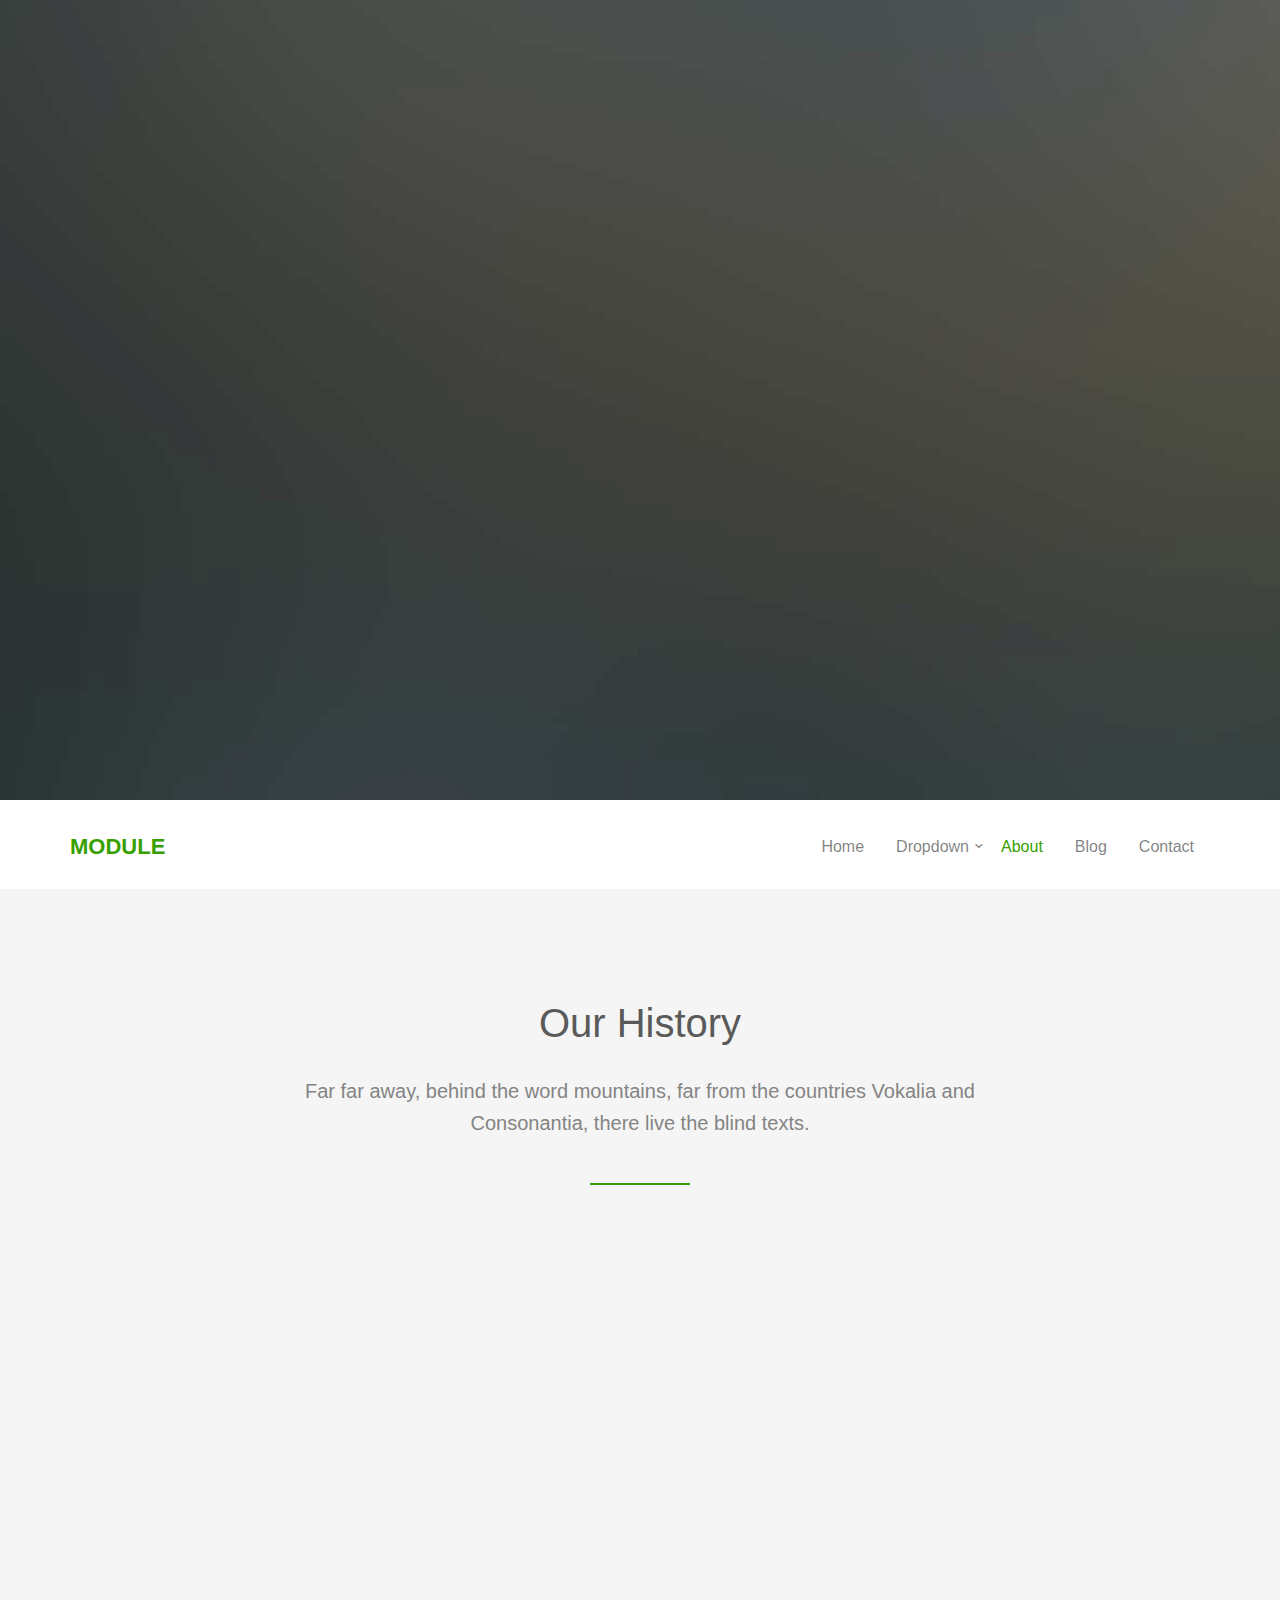
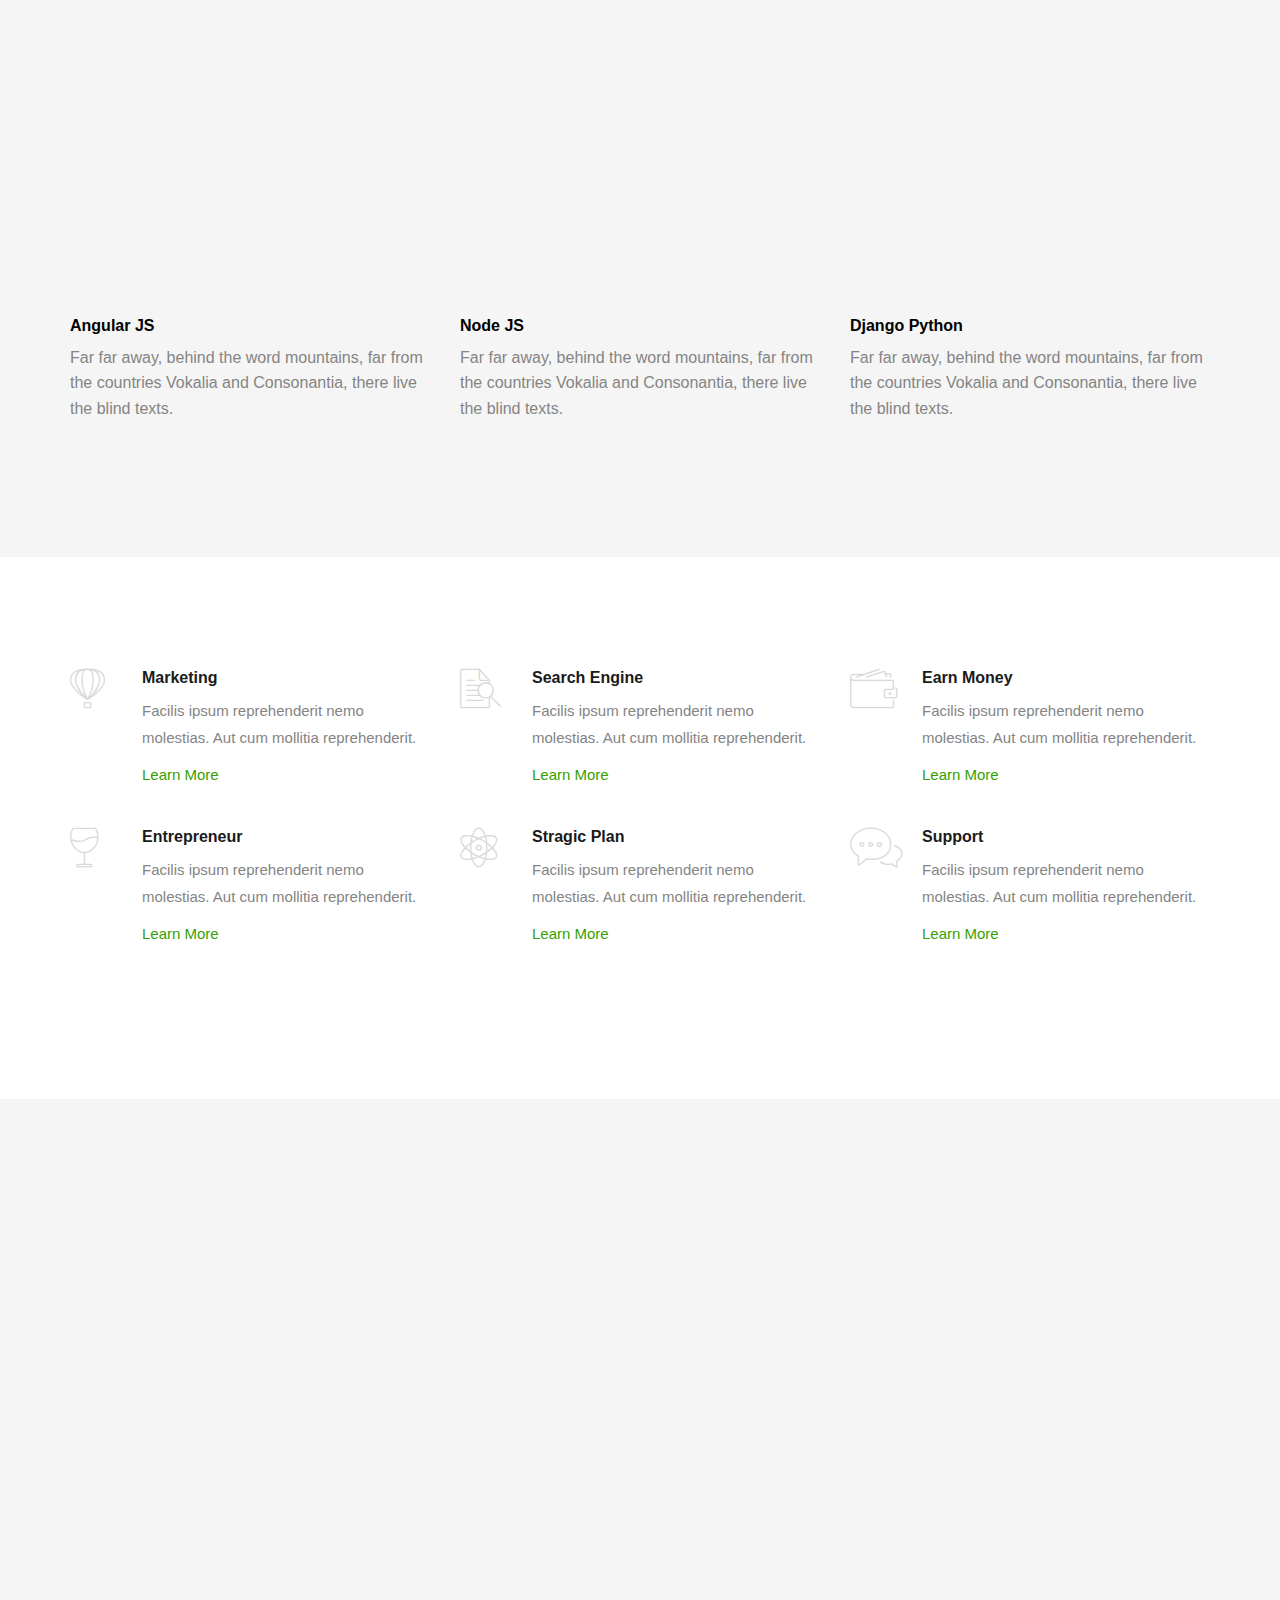
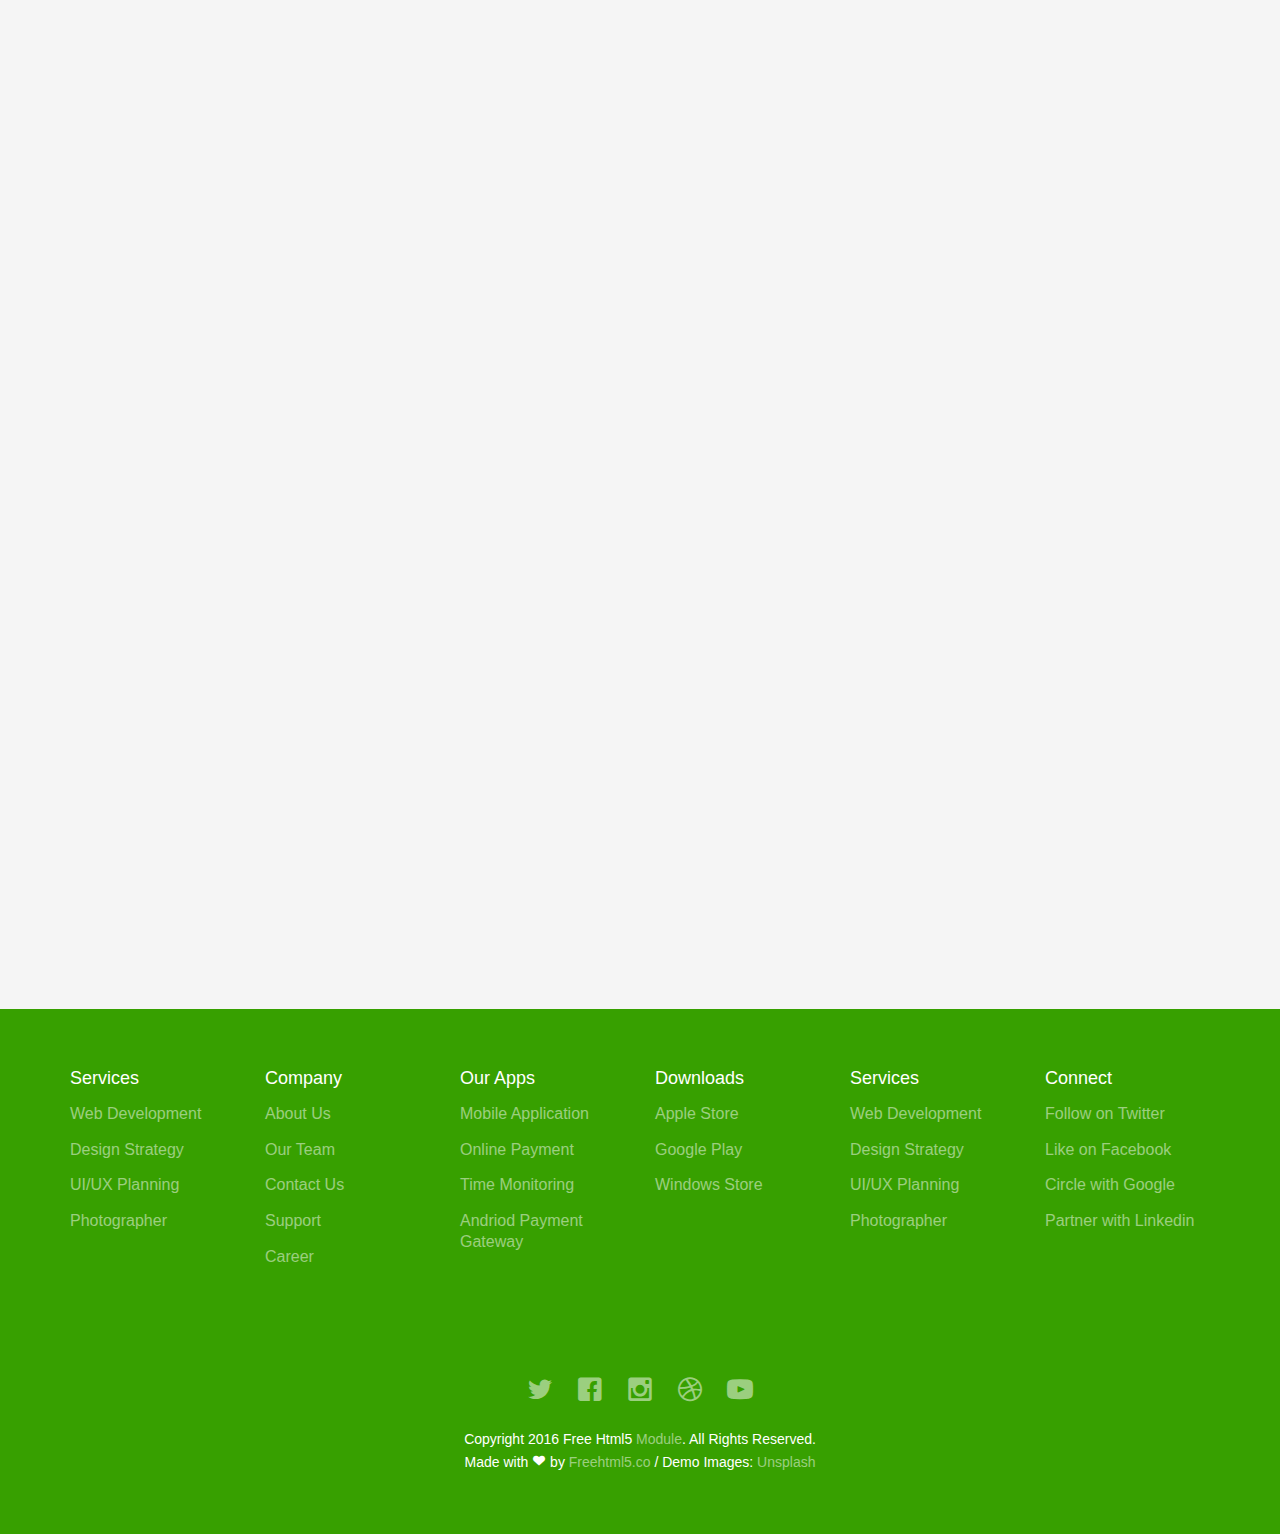
==== teza info/about.html @ 1b47daff "first commit" ====
<!DOCTYPE html>
<!--[if lt IE 7]>      <html class="no-js lt-ie9 lt-ie8 lt-ie7"> <![endif]-->
<!--[if IE 7]>         <html class="no-js lt-ie9 lt-ie8"> <![endif]-->
<!--[if IE 8]>         <html class="no-js lt-ie9"> <![endif]-->
<!--[if gt IE 8]><!--> <html class="no-js"> <!--<![endif]-->
	<head>
	<meta charset="utf-8">
	<meta http-equiv="X-UA-Compatible" content="IE=edge">
	<title>Module &mdash; 100% Free Fully Responsive HTML5 Template by FREEHTML5.co</title>
	<meta name="viewport" content="width=device-width, initial-scale=1">
	<meta name="description" content="Free HTML5 Template by FREEHTML5.CO" />
	<meta name="keywords" content="free html5, free template, free bootstrap, html5, css3, mobile first, responsive" />
	<meta name="author" content="FREEHTML5.CO" />

  <!-- 
	//////////////////////////////////////////////////////

	FREE HTML5 TEMPLATE 
	DESIGNED & DEVELOPED by FREEHTML5.CO
		
	Website: 		http://freehtml5.co/
	Email: 			info@freehtml5.co
	Twitter: 		http://twitter.com/fh5co
	Facebook: 		https://www.facebook.com/fh5co

	//////////////////////////////////////////////////////
	 -->

  	<!-- Facebook and Twitter integration -->
	<meta property="og:title" content=""/>
	<meta property="og:image" content=""/>
	<meta property="og:url" content=""/>
	<meta property="og:site_name" content=""/>
	<meta property="og:description" content=""/>
	<meta name="twitter:title" content="" />
	<meta name="twitter:image" content="" />
	<meta name="twitter:url" content="" />
	<meta name="twitter:card" content="" />

	<!-- Place favicon.ico and apple-touch-icon.png in the root directory -->
	<link rel="shortcut icon" href="favicon.ico">

	<!-- <link href='https://fonts.googleapis.com/css?family=Open+Sans:400,700,300' rel='stylesheet' type='text/css'> -->
	
	<!-- Animate.css -->
	<link rel="stylesheet" href="css/animate.css">
	<!-- Icomoon Icon Fonts-->
	<link rel="stylesheet" href="css/icomoon.css">
	<!-- Bootstrap  -->
	<link rel="stylesheet" href="css/bootstrap.css">
	<!-- Superfish -->
	<link rel="stylesheet" href="css/superfish.css">
	<!-- Magnific Popup -->
	<link rel="stylesheet" href="css/magnific-popup.css">

	<link rel="stylesheet" href="css/style.css">


	<!-- Modernizr JS -->
	<script src="js/modernizr-2.6.2.min.js"></script>
	<!-- FOR IE9 below -->
	<!--[if lt IE 9]>
	<script src="js/respond.min.js"></script>
	<![endif]-->

	</head>
	<body>
		<div id="fh5co-wrapper">
		<div id="fh5co-page">
	
		<div class="fh5co-hero">
			<div class="fh5co-overlay"></div>
			<div class="fh5co-cover text-center" data-stellar-background-ratio="0.5" style="background-image: url(images/cover_bg_1.jpg);">
				<div class="desc animate-box">
					<div class="container">
						<div class="col-md-10 col-md-offset-1">

							<a href="index.html" id="main-logo">Module</a>
							<div class="animate-box">
								<h2>About Module</h2>
								<p>HandCrafted by <a href="http://frehtml5.co/" target="_blank" class="fh5co-site-name">FreeHTML5.co</a></p>
								<p><a class="btn btn-primary btn-lg" href="#">Get Started</a></p>
							</div>
						</div>
					</div>
				</div>
			</div>

		</div>

		<header id="fh5co-header-section" class="sticky-banner">
			<div class="container">
				<div class="nav-header">
					<a href="#" class="js-fh5co-nav-toggle fh5co-nav-toggle dark"><i></i></a>
					<h1 id="fh5co-logo"><a href="index.html">Module</a></h1>
					<!-- START #fh5co-menu-wrap -->
					<nav id="fh5co-menu-wrap" role="navigation">
						<ul class="sf-menu" id="fh5co-primary-menu">
							<li><a href="index.html">Home</a></li>
							<li>
								<a href="#" class="fh5co-sub-ddown">Dropdown</a>
								<ul class="fh5co-sub-menu">
									<li><a href="#">Web Design</a></li>
									<li><a href="#">CSS3 &amp; HTML5</a></li>
									<li><a href="#">Angular JS</a></li>
									<li><a href="#">Node JS</a></li>
									<li><a href="#">Django &amp; Python</a></li>
								</ul>
							</li>
							<li class="active"><a href="about.html">About</a></li>
							<li><a href="blog.html">Blog</a></li>
							<li><a href="contact.html">Contact</a></li>
						</ul>
					</nav>
				</div>
			</div>
		</header>

		<!-- end:header-top -->


		<div id="fh5co-feature-product" class="fh5co-section-gray">
			<div class="container">
				<div class="row">
					<div class="col-md-8 col-md-offset-2 text-center heading-section">
						<h3>Our History</h3>
						<p>Far far away, behind the word mountains, far from the countries Vokalia and Consonantia, there live the blind texts.</p>
					</div>
				</div>

				<div class="row row-bottom-padded-md">
					<div class="col-md-12 text-center animate-box">
						<p><img src="images/cover_bg_1.jpg" alt="Free HTML5 Bootstrap Template" class="img-responsive img-rounded"></p>
					</div>
					
				</div>
				<div class="row">
					<div class="col-md-4">
						<div class="feature-text">
							<h3>Angular JS</h3>
							<p>Far far away, behind the word mountains, far from the countries Vokalia and Consonantia, there live the blind texts.</p>
						</div>
					</div>
					<div class="col-md-4">
						<div class="feature-text">
							<h3>Node JS</h3>
							<p>Far far away, behind the word mountains, far from the countries Vokalia and Consonantia, there live the blind texts.</p>
						</div>
					</div>
					<div class="col-md-4">
						<div class="feature-text">
							<h3>Django Python</h3>
							<p>Far far away, behind the word mountains, far from the countries Vokalia and Consonantia, there live the blind texts.</p>
						</div>
					</div>
				</div>

				
			</div>
		</div>

		<div id="fh5co-features">
			<div class="container">
				<div class="row">
					<div class="col-md-4">

						<div class="feature-left">
							<span class="icon">
								<i class="icon-hotairballoon"></i>
							</span>
							<div class="feature-copy">
								<h3>Marketing</h3>
								<p>Facilis ipsum reprehenderit nemo molestias. Aut cum mollitia reprehenderit.</p>
								<p><a href="#">Learn More</a></p>
							</div>
						</div>

					</div>

					<div class="col-md-4">
						<div class="feature-left">
							<span class="icon">
								<i class="icon-search"></i>
							</span>
							<div class="feature-copy">
								<h3>Search Engine</h3>
								<p>Facilis ipsum reprehenderit nemo molestias. Aut cum mollitia reprehenderit.</p>
								<p><a href="#">Learn More</a></p>
							</div>
						</div>

					</div>
					<div class="col-md-4">
						<div class="feature-left">
							<span class="icon">
								<i class="icon-wallet"></i>
							</span>
							<div class="feature-copy">
								<h3>Earn Money</h3>
								<p>Facilis ipsum reprehenderit nemo molestias. Aut cum mollitia reprehenderit.</p>
								<p><a href="#">Learn More</a></p>
							</div>
						</div>
					</div>
				</div>


				<div class="row">
					<div class="col-md-4">

						<div class="feature-left">
							<span class="icon">
								<i class="icon-wine"></i>
							</span>
							<div class="feature-copy">
								<h3>Entrepreneur</h3>
								<p>Facilis ipsum reprehenderit nemo molestias. Aut cum mollitia reprehenderit.</p>
								<p><a href="#">Learn More</a></p>
							</div>
						</div>

					</div>

					<div class="col-md-4">
						<div class="feature-left">
							<span class="icon">
								<i class="icon-genius"></i>
							</span>
							<div class="feature-copy">
								<h3>Stragic Plan</h3>
								<p>Facilis ipsum reprehenderit nemo molestias. Aut cum mollitia reprehenderit.</p>
								<p><a href="#">Learn More</a></p>
							</div>
						</div>

					</div>
					<div class="col-md-4">
						<div class="feature-left">
							<span class="icon">
								<i class="icon-chat"></i>
							</span>
							<div class="feature-copy">
								<h3>Support</h3>
								<p>Facilis ipsum reprehenderit nemo molestias. Aut cum mollitia reprehenderit.</p>
								<p><a href="#">Learn More</a></p>
							</div>
						</div>
					</div>
				</div>
			</div>
		</div>

		<div class="fh5co-content-section fh5co-section-gray">
			<div class="container">
				<div class="row row-bottom-padded-md">
					<div class="col-md-8 col-md-offset-2 text-center heading-section animate-box">
						<h3>Our Team</h3>
						<p>Lorem ipsum dolor sit amet, consectetur adipisicing elit. Velit est facilis maiores, perspiciatis accusamus asperiores sint consequuntur debitis.</p>
					</div>
				</div>
			</div>
			<div class="container">
				<div class="row">
					<div class="col-md-4">
						<div class="fh5co-team text-center animate-box">
							<figure>
								<img src="images/person_1.jpg" alt="user">
							</figure>
							<p>Jean Doe, XYZ Co. <br> <span class="text-mute">Designer</span></p>
							<blockquote>
								<p>Far far away, behind the word mountains, far from the countries Vokalia and Consonantia, there live the blind texts. Far far away, behind the word mountains, far from the countries Vokalia and Consonantia, there live the blind texts.</p>
							</blockquote>
							

						</div>
					</div>
					<div class="col-md-4">
						<div class="fh5co-team text-center animate-box">
							<figure>
								<img src="images/person_2.jpg" alt="user">
							</figure>
							<p>Jean Doe, XYZ Co. <br> <span class="text-mute">Developer</span></p>
							<blockquote>
								<p>Far far away, behind the word mountains, far from the countries Vokalia and Consonantia, there live the blind texts. Far far away, behind the word mountains, far from the countries Vokalia and Consonantia, there live the blind texts.</p>
							</blockquote>
							
						</div>
					</div>
					<div class="col-md-4">
						<div class="fh5co-team text-center animate-box">
							<figure>
								<img src="images/person_3.jpg" alt="user">
							</figure>
							<p>Jean Doe, XYZ Co. <br> <span class="text-mute">Photographer</span></p>
							<blockquote>
								<p>Far far away, behind the word mountains, far from the countries Vokalia and Consonantia, there live the blind texts. Far far away, behind the word mountains, far from the countries Vokalia and Consonantia, there live the blind texts.</p>
							</blockquote>
							
						</div>
					</div>
				</div>


				<div class="row">
					<div class="col-md-4">
						<div class="fh5co-team text-center animate-box">
							<figure>
								<img src="images/person_1.jpg" alt="user">
							</figure>
							<p>Jean Doe, XYZ Co. <br> <span class="text-mute">Designer</span></p>
							<blockquote>
								<p>Far far away, behind the word mountains, far from the countries Vokalia and Consonantia, there live the blind texts. Far far away, behind the word mountains, far from the countries Vokalia and Consonantia, there live the blind texts.</p>
							</blockquote>
							

						</div>
					</div>
					<div class="col-md-4">
						<div class="fh5co-team text-center animate-box">
							<figure>
								<img src="images/person_2.jpg" alt="user">
							</figure>
							<p>Jean Doe, XYZ Co. <br> <span class="text-mute">Developer</span></p>
							<blockquote>
								<p>Far far away, behind the word mountains, far from the countries Vokalia and Consonantia, there live the blind texts. Far far away, behind the word mountains, far from the countries Vokalia and Consonantia, there live the blind texts.</p>
							</blockquote>
							
						</div>
					</div>
					<div class="col-md-4">
						<div class="fh5co-team text-center animate-box">
							<figure>
								<img src="images/person_3.jpg" alt="user">
							</figure>
							<p>Jean Doe, XYZ Co. <br> <span class="text-mute">Photographer</span></p>
							<blockquote>
								<p>Far far away, behind the word mountains, far from the countries Vokalia and Consonantia, there live the blind texts. Far far away, behind the word mountains, far from the countries Vokalia and Consonantia, there live the blind texts.</p>
							</blockquote>
							
						</div>
					</div>
				</div>
			</div>
		</div>
		<!-- fh5co-content-section -->

		
		

	
		<footer>
			<div id="footer">
				<div class="container">
					<div class="row row-bottom-padded-md">
						<div class="col-md-2 col-sm-2 col-xs-12 fh5co-footer-link">
							<h3>Services</h3>
							<ul>
								<li><a href="#">Web Development</a></li>
								<li><a href="#">Design Strategy</a></li>
								<li><a href="#">UI/UX Planning</a></li>
								<li><a href="#">Photographer</a></li>
							</ul>
						</div>
						<div class="col-md-2 col-sm-2 col-xs-12 fh5co-footer-link">
							<h3>Company</h3>
							<ul>
								<li><a href="#">About Us</a></li>
								<li><a href="#">Our Team</a></li>
								<li><a href="#">Contact Us</a></li>
								<li><a href="#">Support</a></li>
								<li><a href="#">Career</a></li>
							</ul>
						</div>
						<div class="col-md-2 col-sm-2 col-xs-12 fh5co-footer-link">
							<h3>Our Apps</h3>
							<ul>
								<li><a href="#">Mobile Application</a></li>
								<li><a href="#">Online Payment</a></li>
								<li><a href="#">Time Monitoring</a></li>
								<li><a href="#">Andriod Payment Gateway</a></li>
							</ul>
						</div>
						<div class="col-md-2 col-sm-2 col-xs-12 fh5co-footer-link">
							<h3>Downloads</h3>
							<ul>
								<li><a href="#">Apple Store</a></li>
								<li><a href="#">Google Play</a></li>
								<li><a href="#">Windows Store</a></li>
							</ul>
						</div>
						<div class="col-md-2 col-sm-2 col-xs-12 fh5co-footer-link">
							<h3>Services</h3>
							<ul>
								<li><a href="#">Web Development</a></li>
								<li><a href="#">Design Strategy</a></li>
								<li><a href="#">UI/UX Planning</a></li>
								<li><a href="#">Photographer</a></li>
							</ul>
						</div>
						<div class="col-md-2 col-sm-2 col-xs-12 fh5co-footer-link">
							<h3>Connect</h3>
							<ul>
								<li><a href="#">Follow on Twitter</a></li>
								<li><a href="#">Like on Facebook</a></li>
								<li><a href="#">Circle with Google</a></li>
								<li><a href="#">Partner with Linkedin</a></li>
							</ul>
						</div>
					</div>
					<div class="row">
						<div class="col-md-6 col-md-offset-3 text-center">
							<p class="fh5co-social-icons">
								<a href="#"><i class="icon-twitter2"></i></a>
								<a href="#"><i class="icon-facebook2"></i></a>
								<a href="#"><i class="icon-instagram"></i></a>
								<a href="#"><i class="icon-dribbble2"></i></a>
								<a href="#"><i class="icon-youtube"></i></a>
							</p>
							<p>Copyright 2016 Free Html5 <a href="#">Module</a>. All Rights Reserved. <br>Made with <i class="icon-heart3"></i> by <a href="http://freehtml5.co/" target="_blank">Freehtml5.co</a> / Demo Images: <a href="https://unsplash.com/" target="_blank">Unsplash</a></p>
						</div>
					</div>
				</div>
			</div>
		</footer>

	

	</div>
	<!-- END fh5co-page -->

	</div>
	<!-- END fh5co-wrapper -->

	<!-- jQuery -->


	<script src="js/jquery.min.js"></script>
	<!-- jQuery Easing -->
	<script src="js/jquery.easing.1.3.js"></script>
	<!-- Bootstrap -->
	<script src="js/bootstrap.min.js"></script>
	<!-- Waypoints -->
	<script src="js/jquery.waypoints.min.js"></script>
	<script src="js/sticky.js"></script>

	<!-- Stellar -->
	<script src="js/jquery.stellar.min.js"></script>
	<!-- Superfish -->
	<script src="js/hoverIntent.js"></script>
	<script src="js/superfish.js"></script>
	<!-- Magnific Popup -->
	<script src="js/jquery.magnific-popup.min.js"></script>
	<script src="js/magnific-popup-options.js"></script>
	
	<!-- Main JS -->
	<script src="js/main.js"></script>

	</body>
</html>
---- teza info/css/icomoon.css ----
@font-face {
    font-family: 'icomoon';
    src:    url('fonts/icomoon.eot?1oniuf');
    src:    url('fonts/icomoon.eot?1oniuf#iefix') format('embedded-opentype'),
        url('fonts/icomoon.ttf?1oniuf') format('truetype'),
        url('fonts/icomoon.woff?1oniuf') format('woff'),
        url('fonts/icomoon.svg?1oniuf#icomoon') format('svg');
    font-weight: normal;
    font-style: normal;
}

[class^="icon-"], [class*=" icon-"] {
    /* use !important to prevent issues with browser extensions that change fonts */
    font-family: 'icomoon' !important;
    speak: none;
    font-style: normal;
    font-weight: normal;
    font-variant: normal;
    text-transform: none;
    line-height: 1;

    /* Better Font Rendering =========== */
    -webkit-font-smoothing: antialiased;
    -moz-osx-font-smoothing: grayscale;
}

.icon-mobile:before {
    content: "\e000";
}
.icon-laptop:before {
    content: "\e001";
}
.icon-desktop:before {
    content: "\e002";
}
.icon-tablet:before {
    content: "\e003";
}
.icon-phone:before {
    content: "\e004";
}
.icon-document:before {
    content: "\e005";
}
.icon-documents:before {
    content: "\e006";
}
.icon-search:before {
    content: "\e007";
}
.icon-clipboard:before {
    content: "\e008";
}
.icon-newspaper:before {
    content: "\e009";
}
.icon-notebook:before {
    content: "\e00a";
}
.icon-book-open:before {
    content: "\e00b";
}
.icon-browser:before {
    content: "\e00c";
}
.icon-calendar:before {
    content: "\e00d";
}
.icon-presentation:before {
    content: "\e00e";
}
.icon-picture:before {
    content: "\e00f";
}
.icon-pictures:before {
    content: "\e010";
}
.icon-video:before {
    content: "\e011";
}
.icon-camera:before {
    content: "\e012";
}
.icon-printer:before {
    content: "\e013";
}
.icon-toolbox:before {
    content: "\e014";
}
.icon-briefcase:before {
    content: "\e015";
}
.icon-wallet:before {
    content: "\e016";
}
.icon-gift:before {
    content: "\e017";
}
.icon-bargraph:before {
    content: "\e018";
}
.icon-grid:before {
    content: "\e019";
}
.icon-expand:before {
    content: "\e01a";
}
.icon-focus:before {
    content: "\e01b";
}
.icon-edit:before {
    content: "\e01c";
}
.icon-adjustments:before {
    content: "\e01d";
}
.icon-ribbon:before {
    content: "\e01e";
}
.icon-hourglass:before {
    content: "\e01f";
}
.icon-lock:before {
    content: "\e020";
}
.icon-megaphone:before {
    content: "\e021";
}
.icon-shield:before {
    content: "\e022";
}
.icon-trophy:before {
    content: "\e023";
}
.icon-flag:before {
    content: "\e024";
}
.icon-map:before {
    content: "\e025";
}
.icon-puzzle:before {
    content: "\e026";
}
.icon-basket:before {
    content: "\e027";
}
.icon-envelope:before {
    content: "\e028";
}
.icon-streetsign:before {
    content: "\e029";
}
.icon-telescope:before {
    content: "\e02a";
}
.icon-gears:before {
    content: "\e02b";
}
.icon-key:before {
    content: "\e02c";
}
.icon-paperclip:before {
    content: "\e02d";
}
.icon-attachment:before {
    content: "\e02e";
}
.icon-pricetags:before {
    content: "\e02f";
}
.icon-lightbulb:before {
    content: "\e030";
}
.icon-layers:before {
    content: "\e031";
}
.icon-pencil:before {
    content: "\e032";
}
.icon-tools:before {
    content: "\e033";
}
.icon-tools-2:before {
    content: "\e034";
}
.icon-scissors:before {
    content: "\e035";
}
.icon-paintbrush:before {
    content: "\e036";
}
.icon-magnifying-glass:before {
    content: "\e037";
}
.icon-circle-compass:before {
    content: "\e038";
}
.icon-linegraph:before {
    content: "\e039";
}
.icon-mic:before {
    content: "\e03a";
}
.icon-strategy:before {
    content: "\e03b";
}
.icon-beaker:before {
    content: "\e03c";
}
.icon-caution:before {
    content: "\e03d";
}
.icon-recycle:before {
    content: "\e03e";
}
.icon-anchor:before {
    content: "\e03f";
}
.icon-profile-male:before {
    content: "\e040";
}
.icon-profile-female:before {
    content: "\e041";
}
.icon-bike:before {
    content: "\e042";
}
.icon-wine:before {
    content: "\e043";
}
.icon-hotairballoon:before {
    content: "\e044";
}
.icon-globe:before {
    content: "\e045";
}
.icon-genius:before {
    content: "\e046";
}
.icon-map-pin:before {
    content: "\e047";
}
.icon-dial:before {
    content: "\e048";
}
.icon-chat:before {
    content: "\e049";
}
.icon-heart:before {
    content: "\e04a";
}
.icon-cloud:before {
    content: "\e04b";
}
.icon-upload:before {
    content: "\e04c";
}
.icon-download:before {
    content: "\e04d";
}
.icon-target:before {
    content: "\e04e";
}
.icon-hazardous:before {
    content: "\e04f";
}
.icon-piechart:before {
    content: "\e050";
}
.icon-speedometer:before {
    content: "\e051";
}
.icon-global:before {
    content: "\e052";
}
.icon-compass:before {
    content: "\e053";
}
.icon-lifesaver:before {
    content: "\e054";
}
.icon-clock:before {
    content: "\e055";
}
.icon-aperture:before {
    content: "\e056";
}
.icon-quote:before {
    content: "\e057";
}
.icon-scope:before {
    content: "\e058";
}
.icon-alarmclock:before {
    content: "\e059";
}
.icon-refresh:before {
    content: "\e05a";
}
.icon-happy:before {
    content: "\e05b";
}
.icon-sad:before {
    content: "\e05c";
}
.icon-facebook:before {
    content: "\e05d";
}
.icon-twitter:before {
    content: "\e05e";
}
.icon-googleplus:before {
    content: "\e05f";
}
.icon-rss:before {
    content: "\e060";
}
.icon-tumblr:before {
    content: "\e061";
}
.icon-linkedin:before {
    content: "\e062";
}
.icon-dribbble:before {
    content: "\e063";
}
.icon-box2:before {
    content: "\ea82";
}
.icon-write:before {
    content: "\ea83";
}
.icon-clock2:before {
    content: "\ea84";
}
.icon-reply2:before {
    content: "\ea85";
}
.icon-reply-all2:before {
    content: "\ea86";
}
.icon-forward2:before {
    content: "\ea87";
}
.icon-flag2:before {
    content: "\ea88";
}
.icon-search2:before {
    content: "\ea89";
}
.icon-trash2:before {
    content: "\ea8a";
}
.icon-envelope2:before {
    content: "\ea8b";
}
.icon-bubble:before {
    content: "\ea8c";
}
.icon-bubbles:before {
    content: "\ea8d";
}
.icon-user2:before {
    content: "\ea8e";
}
.icon-users2:before {
    content: "\ea8f";
}
.icon-cloud2:before {
    content: "\ea90";
}
.icon-download2:before {
    content: "\ea91";
}
.icon-upload2:before {
    content: "\ea92";
}
.icon-rain:before {
    content: "\ea93";
}
.icon-sun:before {
    content: "\ea94";
}
.icon-moon2:before {
    content: "\ea95";
}
.icon-bell2:before {
    content: "\ea96";
}
.icon-folder2:before {
    content: "\ea97";
}
.icon-pin2:before {
    content: "\ea98";
}
.icon-sound2:before {
    content: "\ea99";
}
.icon-microphone:before {
    content: "\ea9a";
}
.icon-camera2:before {
    content: "\ea9b";
}
.icon-image2:before {
    content: "\ea9c";
}
.icon-cog2:before {
    content: "\ea9d";
}
.icon-calendar2:before {
    content: "\ea9e";
}
.icon-book2:before {
    content: "\ea9f";
}
.icon-map-marker:before {
    content: "\eaa0";
}
.icon-store:before {
    content: "\eaa1";
}
.icon-support:before {
    content: "\eaa2";
}
.icon-tag2:before {
    content: "\eaa3";
}
.icon-heart2:before {
    content: "\eaa4";
}
.icon-video-camera:before {
    content: "\eaa5";
}
.icon-trophy2:before {
    content: "\eaa6";
}
.icon-cart:before {
    content: "\eaa7";
}
.icon-eye2:before {
    content: "\eaa8";
}
.icon-cancel:before {
    content: "\eaa9";
}
.icon-chart:before {
    content: "\eaaa";
}
.icon-target2:before {
    content: "\eaab";
}
.icon-printer2:before {
    content: "\eaac";
}
.icon-location2:before {
    content: "\eaad";
}
.icon-bookmark2:before {
    content: "\eaae";
}
.icon-monitor:before {
    content: "\eaaf";
}
.icon-cross2:before {
    content: "\eab0";
}
.icon-plus2:before {
    content: "\eab1";
}
.icon-left:before {
    content: "\eab2";
}
.icon-up:before {
    content: "\eab3";
}
.icon-browser2:before {
    content: "\eab4";
}
.icon-windows:before {
    content: "\eab5";
}
.icon-switch2:before {
    content: "\eab6";
}
.icon-dashboard:before {
    content: "\eab7";
}
.icon-play:before {
    content: "\eab8";
}
.icon-fast-forward:before {
    content: "\eab9";
}
.icon-next:before {
    content: "\eaba";
}
.icon-refresh2:before {
    content: "\eabb";
}
.icon-film:before {
    content: "\eabc";
}
.icon-home2:before {
    content: "\eabd";
}
.icon-add-to-list:before {
    content: "\e901";
}
.icon-classic-computer:before {
    content: "\e902";
}
.icon-controller-fast-backward:before {
    content: "\e903";
}
.icon-creative-commons-attribution:before {
    content: "\e904";
}
.icon-creative-commons-noderivs:before {
    content: "\e905";
}
.icon-creative-commons-noncommercial-eu:before {
    content: "\e906";
}
.icon-creative-commons-noncommercial-us:before {
    content: "\e907";
}
.icon-creative-commons-public-domain:before {
    content: "\e908";
}
.icon-creative-commons-remix:before {
    content: "\e909";
}
.icon-creative-commons-share:before {
    content: "\e90a";
}
.icon-creative-commons-sharealike:before {
    content: "\e90b";
}
.icon-creative-commons:before {
    content: "\e90c";
}
.icon-document-landscape:before {
    content: "\e90d";
}
.icon-remove-user:before {
    content: "\e90e";
}
.icon-warning:before {
    content: "\e90f";
}
.icon-arrow-bold-down:before {
    content: "\e910";
}
.icon-arrow-bold-left:before {
    content: "\e911";
}
.icon-arrow-bold-right:before {
    content: "\e912";
}
.icon-arrow-bold-up:before {
    content: "\e913";
}
.icon-arrow-down:before {
    content: "\e914";
}
.icon-arrow-left:before {
    content: "\e915";
}
.icon-arrow-long-down:before {
    content: "\e916";
}
.icon-arrow-long-left:before {
    content: "\e917";
}
.icon-arrow-long-right:before {
    content: "\e918";
}
.icon-arrow-long-up:before {
    content: "\e919";
}
.icon-arrow-right:before {
    content: "\e91a";
}
.icon-arrow-up:before {
    content: "\e91b";
}
.icon-arrow-with-circle-down:before {
    content: "\e91c";
}
.icon-arrow-with-circle-left:before {
    content: "\e91d";
}
.icon-arrow-with-circle-right:before {
    content: "\e91e";
}
.icon-arrow-with-circle-up:before {
    content: "\e91f";
}
.icon-bookmark:before {
    content: "\e920";
}
.icon-bookmarks:before {
    content: "\e921";
}
.icon-chevron-down:before {
    content: "\e922";
}
.icon-chevron-left:before {
    content: "\e923";
}
.icon-chevron-right:before {
    content: "\e924";
}
.icon-chevron-small-down:before {
    content: "\e925";
}
.icon-chevron-small-left:before {
    content: "\e926";
}
.icon-chevron-small-right:before {
    content: "\e927";
}
.icon-chevron-small-up:before {
    content: "\e928";
}
.icon-chevron-thin-down:before {
    content: "\e929";
}
.icon-chevron-thin-left:before {
    content: "\e92a";
}
.icon-chevron-thin-right:before {
    content: "\e92b";
}
.icon-chevron-thin-up:before {
    content: "\e92c";
}
.icon-chevron-up:before {
    content: "\e92d";
}
.icon-chevron-with-circle-down:before {
    content: "\e92e";
}
.icon-chevron-with-circle-left:before {
    content: "\e92f";
}
.icon-chevron-with-circle-right:before {
    content: "\e930";
}
.icon-chevron-with-circle-up:before {
    content: "\e931";
}
.icon-cloud3:before {
    content: "\e932";
}
.icon-controller-fast-forward:before {
    content: "\e933";
}
.icon-controller-jump-to-start:before {
    content: "\e934";
}
.icon-controller-next:before {
    content: "\e935";
}
.icon-controller-paus:before {
    content: "\e936";
}
.icon-controller-play:before {
    content: "\e937";
}
.icon-controller-record:before {
    content: "\e938";
}
.icon-controller-stop:before {
    content: "\e939";
}
.icon-controller-volume:before {
    content: "\e93a";
}
.icon-dot-single:before {
    content: "\e93b";
}
.icon-dots-three-horizontal:before {
    content: "\e93c";
}
.icon-dots-three-vertical:before {
    content: "\e93d";
}
.icon-dots-two-horizontal:before {
    content: "\e93e";
}
.icon-dots-two-vertical:before {
    content: "\e93f";
}
.icon-download3:before {
    content: "\e940";
}
.icon-emoji-flirt:before {
    content: "\e941";
}
.icon-flow-branch:before {
    content: "\e942";
}
.icon-flow-cascade:before {
    content: "\e943";
}
.icon-flow-line:before {
    content: "\e944";
}
.icon-flow-parallel:before {
    content: "\e945";
}
.icon-flow-tree:before {
    content: "\e946";
}
.icon-install:before {
    content: "\e947";
}
.icon-layers2:before {
    content: "\e948";
}
.icon-open-book:before {
    content: "\e949";
}
.icon-resize-100:before {
    content: "\e94a";
}
.icon-resize-full-screen:before {
    content: "\e94b";
}
.icon-save:before {
    content: "\e94c";
}
.icon-select-arrows:before {
    content: "\e94d";
}
.icon-sound-mute:before {
    content: "\e94e";
}
.icon-sound:before {
    content: "\e94f";
}
.icon-trash:before {
    content: "\e950";
}
.icon-triangle-down:before {
    content: "\e951";
}
.icon-triangle-left:before {
    content: "\e952";
}
.icon-triangle-right:before {
    content: "\e953";
}
.icon-triangle-up:before {
    content: "\e954";
}
.icon-uninstall:before {
    content: "\e955";
}
.icon-upload-to-cloud:before {
    content: "\e956";
}
.icon-upload3:before {
    content: "\e957";
}
.icon-add-user:before {
    content: "\e958";
}
.icon-address:before {
    content: "\e959";
}
.icon-adjust:before {
    content: "\e95a";
}
.icon-air:before {
    content: "\e95b";
}
.icon-aircraft-landing:before {
    content: "\e95c";
}
.icon-aircraft-take-off:before {
    content: "\e95d";
}
.icon-aircraft:before {
    content: "\e95e";
}
.icon-align-bottom:before {
    content: "\e95f";
}
.icon-align-horizontal-middle:before {
    content: "\e960";
}
.icon-align-left:before {
    content: "\e961";
}
.icon-align-right:before {
    content: "\e962";
}
.icon-align-top:before {
    content: "\e963";
}
.icon-align-vertical-middle:before {
    content: "\e964";
}
.icon-archive:before {
    content: "\e965";
}
.icon-area-graph:before {
    content: "\e966";
}
.icon-attachment2:before {
    content: "\e967";
}
.icon-awareness-ribbon:before {
    content: "\e968";
}
.icon-back-in-time:before {
    content: "\e969";
}
.icon-back:before {
    content: "\e96a";
}
.icon-bar-graph:before {
    content: "\e96b";
}
.icon-battery:before {
    content: "\e96c";
}
.icon-beamed-note:before {
    content: "\e96d";
}
.icon-bell:before {
    content: "\e96e";
}
.icon-blackboard:before {
    content: "\e96f";
}
.icon-block:before {
    content: "\e970";
}
.icon-book:before {
    content: "\e971";
}
.icon-bowl:before {
    content: "\e972";
}
.icon-box:before {
    content: "\e973";
}
.icon-briefcase2:before {
    content: "\e974";
}
.icon-browser3:before {
    content: "\e975";
}
.icon-brush:before {
    content: "\e976";
}
.icon-bucket:before {
    content: "\e977";
}
.icon-cake:before {
    content: "\e978";
}
.icon-calculator:before {
    content: "\e979";
}
.icon-calendar3:before {
    content: "\e97a";
}
.icon-camera3:before {
    content: "\e97b";
}
.icon-ccw:before {
    content: "\e97c";
}
.icon-chat2:before {
    content: "\e97d";
}
.icon-check:before {
    content: "\e97e";
}
.icon-circle-with-cross:before {
    content: "\e97f";
}
.icon-circle-with-minus:before {
    content: "\e980";
}
.icon-circle-with-plus:before {
    content: "\e981";
}
.icon-circle:before {
    content: "\e982";
}
.icon-circular-graph:before {
    content: "\e983";
}
.icon-clapperboard:before {
    content: "\e984";
}
.icon-clipboard2:before {
    content: "\e985";
}
.icon-clock3:before {
    content: "\e986";
}
.icon-code:before {
    content: "\e987";
}
.icon-cog:before {
    content: "\e988";
}
.icon-colours:before {
    content: "\e989";
}
.icon-compass2:before {
    content: "\e98a";
}
.icon-copy:before {
    content: "\e98b";
}
.icon-credit-card:before {
    content: "\e98c";
}
.icon-credit:before {
    content: "\e98d";
}
.icon-cross:before {
    content: "\e98e";
}
.icon-cup:before {
    content: "\e98f";
}
.icon-cw:before {
    content: "\e990";
}
.icon-cycle:before {
    content: "\e991";
}
.icon-database:before {
    content: "\e992";
}
.icon-dial-pad:before {
    content: "\e993";
}
.icon-direction:before {
    content: "\e994";
}
.icon-document2:before {
    content: "\e995";
}
.icon-documents2:before {
    content: "\e996";
}
.icon-drink:before {
    content: "\e997";
}
.icon-drive:before {
    content: "\e998";
}
.icon-drop:before {
    content: "\e999";
}
.icon-edit2:before {
    content: "\e99a";
}
.icon-email:before {
    content: "\e99b";
}
.icon-emoji-happy:before {
    content: "\e99c";
}
.icon-emoji-neutral:before {
    content: "\e99d";
}
.icon-emoji-sad:before {
    content: "\e99e";
}
.icon-erase:before {
    content: "\e99f";
}
.icon-eraser:before {
    content: "\e9a0";
}
.icon-export:before {
    content: "\e9a1";
}
.icon-eye:before {
    content: "\e9a2";
}
.icon-feather:before {
    content: "\e9a3";
}
.icon-flag3:before {
    content: "\e9a4";
}
.icon-flash:before {
    content: "\e9a5";
}
.icon-flashlight:before {
    content: "\e9a6";
}
.icon-flat-brush:before {
    content: "\e9a7";
}
.icon-folder-images:before {
    content: "\e9a8";
}
.icon-folder-music:before {
    content: "\e9a9";
}
.icon-folder-video:before {
    content: "\e9aa";
}
.icon-folder:before {
    content: "\e9ab";
}
.icon-forward:before {
    content: "\e9ac";
}
.icon-funnel:before {
    content: "\e9ad";
}
.icon-game-controller:before {
    content: "\e9ae";
}
.icon-gauge:before {
    content: "\e9af";
}
.icon-globe2:before {
    content: "\e9b0";
}
.icon-graduation-cap:before {
    content: "\e9b1";
}
.icon-grid2:before {
    content: "\e9b2";
}
.icon-hair-cross:before {
    content: "\e9b3";
}
.icon-hand:before {
    content: "\e9b4";
}
.icon-heart-outlined:before {
    content: "\e9b5";
}
.icon-heart3:before {
    content: "\e9b6";
}
.icon-help-with-circle:before {
    content: "\e9b7";
}
.icon-help:before {
    content: "\e9b8";
}
.icon-home:before {
    content: "\e9b9";
}
.icon-hour-glass:before {
    content: "\e9ba";
}
.icon-image-inverted:before {
    content: "\e9bb";
}
.icon-image:before {
    content: "\e9bc";
}
.icon-images:before {
    content: "\e9bd";
}
.icon-inbox:before {
    content: "\e9be";
}
.icon-infinity:before {
    content: "\e9bf";
}
.icon-info-with-circle:before {
    content: "\e9c0";
}
.icon-info:before {
    content: "\e9c1";
}
.icon-key2:before {
    content: "\e9c2";
}
.icon-keyboard:before {
    content: "\e9c3";
}
.icon-lab-flask:before {
    content: "\e9c4";
}
.icon-landline:before {
    content: "\e9c5";
}
.icon-language:before {
    content: "\e9c6";
}
.icon-laptop2:before {
    content: "\e9c7";
}
.icon-leaf:before {
    content: "\e9c8";
}
.icon-level-down:before {
    content: "\e9c9";
}
.icon-level-up:before {
    content: "\e9ca";
}
.icon-lifebuoy:before {
    content: "\e9cb";
}
.icon-light-bulb:before {
    content: "\e9cc";
}
.icon-light-down:before {
    content: "\e9cd";
}
.icon-light-up:before {
    content: "\e9ce";
}
.icon-line-graph:before {
    content: "\e9cf";
}
.icon-link:before {
    content: "\e9d0";
}
.icon-list:before {
    content: "\e9d1";
}
.icon-location-pin:before {
    content: "\e9d2";
}
.icon-location:before {
    content: "\e9d3";
}
.icon-lock-open:before {
    content: "\e9d4";
}
.icon-lock2:before {
    content: "\e9d5";
}
.icon-log-out:before {
    content: "\e9d6";
}
.icon-login:before {
    content: "\e9d7";
}
.icon-loop:before {
    content: "\e9d8";
}
.icon-magnet:before {
    content: "\e9d9";
}
.icon-magnifying-glass2:before {
    content: "\e9da";
}
.icon-mail:before {
    content: "\e9db";
}
.icon-man:before {
    content: "\e9dc";
}
.icon-map2:before {
    content: "\e9dd";
}
.icon-mask:before {
    content: "\e9de";
}
.icon-medal:before {
    content: "\e9df";
}
.icon-megaphone2:before {
    content: "\e9e0";
}
.icon-menu:before {
    content: "\e9e1";
}
.icon-message:before {
    content: "\e9e2";
}
.icon-mic2:before {
    content: "\e9e3";
}
.icon-minus:before {
    content: "\e9e4";
}
.icon-mobile2:before {
    content: "\e9e5";
}
.icon-modern-mic:before {
    content: "\e9e6";
}
.icon-moon:before {
    content: "\e9e7";
}
.icon-mouse:before {
    content: "\e9e8";
}
.icon-music:before {
    content: "\e9e9";
}
.icon-network:before {
    content: "\e9ea";
}
.icon-new-message:before {
    content: "\e9eb";
}
.icon-new:before {
    content: "\e9ec";
}
.icon-news:before {
    content: "\e9ed";
}
.icon-note:before {
    content: "\e9ee";
}
.icon-notification:before {
    content: "\e9ef";
}
.icon-old-mobile:before {
    content: "\e9f0";
}
.icon-old-phone:before {
    content: "\e9f1";
}
.icon-palette:before {
    content: "\e9f2";
}
.icon-paper-plane:before {
    content: "\e9f3";
}
.icon-pencil2:before {
    content: "\e9f4";
}
.icon-phone2:before {
    content: "\e9f5";
}
.icon-pie-chart:before {
    content: "\e9f6";
}
.icon-pin:before {
    content: "\e9f7";
}
.icon-plus:before {
    content: "\e9f8";
}
.icon-popup:before {
    content: "\e9f9";
}
.icon-power-plug:before {
    content: "\e9fa";
}
.icon-price-ribbon:before {
    content: "\e9fb";
}
.icon-price-tag:before {
    content: "\e9fc";
}
.icon-print:before {
    content: "\e9fd";
}
.icon-progress-empty:before {
    content: "\e9fe";
}
.icon-progress-full:before {
    content: "\e9ff";
}
.icon-progress-one:before {
    content: "\ea00";
}
.icon-progress-two:before {
    content: "\ea01";
}
.icon-publish:before {
    content: "\ea02";
}
.icon-quote2:before {
    content: "\ea03";
}
.icon-radio:before {
    content: "\ea04";
}
.icon-reply-all:before {
    content: "\ea05";
}
.icon-reply:before {
    content: "\ea06";
}
.icon-retweet:before {
    content: "\ea07";
}
.icon-rocket:before {
    content: "\ea08";
}
.icon-round-brush:before {
    content: "\ea09";
}
.icon-rss2:before {
    content: "\ea0a";
}
.icon-ruler:before {
    content: "\ea0b";
}
.icon-scissors2:before {
    content: "\ea0c";
}
.icon-share-alternitive:before {
    content: "\ea0d";
}
.icon-share:before {
    content: "\ea0e";
}
.icon-shareable:before {
    content: "\ea0f";
}
.icon-shield2:before {
    content: "\ea10";
}
.icon-shop:before {
    content: "\ea11";
}
.icon-shopping-bag:before {
    content: "\ea12";
}
.icon-shopping-basket:before {
    content: "\ea13";
}
.icon-shopping-cart:before {
    content: "\ea14";
}
.icon-shuffle:before {
    content: "\ea15";
}
.icon-signal:before {
    content: "\ea16";
}
.icon-sound-mix:before {
    content: "\ea17";
}
.icon-sports-club:before {
    content: "\ea18";
}
.icon-spreadsheet:before {
    content: "\ea19";
}
.icon-squared-cross:before {
    content: "\ea1a";
}
.icon-squared-minus:before {
    content: "\ea1b";
}
.icon-squared-plus:before {
    content: "\ea1c";
}
.icon-star-outlined:before {
    content: "\ea1d";
}
.icon-star:before {
    content: "\ea1e";
}
.icon-stopwatch:before {
    content: "\ea1f";
}
.icon-suitcase:before {
    content: "\ea20";
}
.icon-swap:before {
    content: "\ea21";
}
.icon-sweden:before {
    content: "\ea22";
}
.icon-switch:before {
    content: "\ea23";
}
.icon-tablet2:before {
    content: "\ea24";
}
.icon-tag:before {
    content: "\ea25";
}
.icon-text-document-inverted:before {
    content: "\ea26";
}
.icon-text-document:before {
    content: "\ea27";
}
.icon-text:before {
    content: "\ea28";
}
.icon-thermometer:before {
    content: "\ea29";
}
.icon-thumbs-down:before {
    content: "\ea2a";
}
.icon-thumbs-up:before {
    content: "\ea2b";
}
.icon-thunder-cloud:before {
    content: "\ea2c";
}
.icon-ticket:before {
    content: "\ea2d";
}
.icon-time-slot:before {
    content: "\ea2e";
}
.icon-tools2:before {
    content: "\ea2f";
}
.icon-traffic-cone:before {
    content: "\ea30";
}
.icon-tree:before {
    content: "\ea31";
}
.icon-trophy3:before {
    content: "\ea32";
}
.icon-tv:before {
    content: "\ea33";
}
.icon-typing:before {
    content: "\ea34";
}
.icon-unread:before {
    content: "\ea35";
}
.icon-untag:before {
    content: "\ea36";
}
.icon-user:before {
    content: "\ea37";
}
.icon-users:before {
    content: "\ea38";
}
.icon-v-card:before {
    content: "\ea39";
}
.icon-video2:before {
    content: "\ea3a";
}
.icon-vinyl:before {
    content: "\ea3b";
}
.icon-voicemail:before {
    content: "\ea3c";
}
.icon-wallet2:before {
    content: "\ea3d";
}
.icon-water:before {
    content: "\ea3e";
}
.icon-500px-with-circle:before {
    content: "\ea3f";
}
.icon-500px:before {
    content: "\ea40";
}
.icon-basecamp:before {
    content: "\ea41";
}
.icon-behance:before {
    content: "\ea42";
}
.icon-creative-cloud:before {
    content: "\ea43";
}
.icon-dropbox:before {
    content: "\ea44";
}
.icon-evernote:before {
    content: "\ea45";
}
.icon-flattr:before {
    content: "\ea46";
}
.icon-foursquare:before {
    content: "\ea47";
}
.icon-google-drive:before {
    content: "\ea48";
}
.icon-google-hangouts:before {
    content: "\ea49";
}
.icon-grooveshark:before {
    content: "\ea4a";
}
.icon-icloud:before {
    content: "\ea4b";
}
.icon-mixi:before {
    content: "\ea4c";
}
.icon-onedrive:before {
    content: "\ea4d";
}
.icon-paypal:before {
    content: "\ea4e";
}
.icon-picasa:before {
    content: "\ea4f";
}
.icon-qq:before {
    content: "\ea50";
}
.icon-rdio-with-circle:before {
    content: "\ea51";
}
.icon-renren:before {
    content: "\ea52";
}
.icon-scribd:before {
    content: "\ea53";
}
.icon-sina-weibo:before {
    content: "\ea54";
}
.icon-skype-with-circle:before {
    content: "\ea55";
}
.icon-skype:before {
    content: "\ea56";
}
.icon-slideshare:before {
    content: "\ea57";
}
.icon-smashing:before {
    content: "\ea58";
}
.icon-soundcloud:before {
    content: "\ea59";
}
.icon-spotify-with-circle:before {
    content: "\ea5a";
}
.icon-spotify:before {
    content: "\ea5b";
}
.icon-swarm:before {
    content: "\ea5c";
}
.icon-vine-with-circle:before {
    content: "\ea5d";
}
.icon-vine:before {
    content: "\ea5e";
}
.icon-vk-alternitive:before {
    content: "\ea5f";
}
.icon-vk-with-circle:before {
    content: "\ea60";
}
.icon-vk:before {
    content: "\ea61";
}
.icon-xing-with-circle:before {
    content: "\ea62";
}
.icon-xing:before {
    content: "\ea63";
}
.icon-yelp:before {
    content: "\ea64";
}
.icon-dribbble-with-circle:before {
    content: "\ea65";
}
.icon-dribbble2:before {
    content: "\ea66";
}
.icon-facebook-with-circle:before {
    content: "\ea67";
}
.icon-facebook2:before {
    content: "\ea68";
}
.icon-flickr-with-circle:before {
    content: "\ea69";
}
.icon-flickr:before {
    content: "\ea6a";
}
.icon-github-with-circle:before {
    content: "\ea6b";
}
.icon-github:before {
    content: "\ea6c";
}
.icon-google-with-circle:before {
    content: "\ea6d";
}
.icon-google:before {
    content: "\ea6e";
}
.icon-instagram-with-circle:before {
    content: "\ea6f";
}
.icon-instagram:before {
    content: "\ea70";
}
.icon-lastfm-with-circle:before {
    content: "\ea71";
}
.icon-lastfm:before {
    content: "\ea72";
}
.icon-linkedin-with-circle:before {
    content: "\ea73";
}
.icon-linkedin2:before {
    content: "\ea74";
}
.icon-pinterest-with-circle:before {
    content: "\ea75";
}
.icon-pinterest:before {
    content: "\ea76";
}
.icon-rdio:before {
    content: "\ea77";
}
.icon-stumbleupon-with-circle:before {
    content: "\ea78";
}
.icon-stumbleupon:before {
    content: "\ea79";
}
.icon-tumblr-with-circle:before {
    content: "\ea7a";
}
.icon-tumblr2:before {
    content: "\ea7b";
}
.icon-twitter-with-circle:before {
    content: "\ea7c";
}
.icon-twitter2:before {
    content: "\ea7d";
}
.icon-vimeo-with-circle:before {
    content: "\ea7e";
}
.icon-vimeo:before {
    content: "\ea7f";
}
.icon-youtube-with-circle:before {
    content: "\ea80";
}
.icon-youtube:before {
    content: "\ea81";
}
.icon-home3:before {
    content: "\eabe";
}
.icon-home22:before {
    content: "\eabf";
}
.icon-home32:before {
    content: "\eac0";
}
.icon-office:before {
    content: "\eac1";
}
.icon-newspaper2:before {
    content: "\eac2";
}
.icon-pencil3:before {
    content: "\eac3";
}
.icon-pencil22:before {
    content: "\eac4";
}
.icon-quill:before {
    content: "\eac5";
}
.icon-pen:before {
    content: "\eac6";
}
.icon-blog:before {
    content: "\eac7";
}
.icon-eyedropper:before {
    content: "\eac8";
}
.icon-droplet:before {
    content: "\eac9";
}
.icon-paint-format:before {
    content: "\eaca";
}
.icon-image3:before {
    content: "\eacb";
}
.icon-images2:before {
    content: "\eacc";
}
.icon-camera4:before {
    content: "\eacd";
}
.icon-headphones:before {
    content: "\eace";
}
.icon-music2:before {
    content: "\eacf";
}
.icon-play2:before {
    content: "\ead0";
}
.icon-film2:before {
    content: "\ead1";
}
.icon-video-camera2:before {
    content: "\ead2";
}
.icon-dice:before {
    content: "\ead3";
}
.icon-pacman:before {
    content: "\ead4";
}
.icon-spades:before {
    content: "\ead5";
}
.icon-clubs:before {
    content: "\ead6";
}
.icon-diamonds:before {
    content: "\ead7";
}
.icon-bullhorn:before {
    content: "\ead8";
}
.icon-connection:before {
    content: "\ead9";
}
.icon-podcast:before {
    content: "\eada";
}
.icon-feed:before {
    content: "\eadb";
}
.icon-mic3:before {
    content: "\eadc";
}
.icon-book3:before {
    content: "\eadd";
}
.icon-books:before {
    content: "\eade";
}
.icon-library:before {
    content: "\eadf";
}
.icon-file-text:before {
    content: "\eae0";
}
.icon-profile:before {
    content: "\eae1";
}
.icon-file-empty:before {
    content: "\eae2";
}
.icon-files-empty:before {
    content: "\eae3";
}
.icon-file-text2:before {
    content: "\eae4";
}
.icon-file-picture:before {
    content: "\eae5";
}
.icon-file-music:before {
    content: "\eae6";
}
.icon-file-play:before {
    content: "\eae7";
}
.icon-file-video:before {
    content: "\eae8";
}
.icon-file-zip:before {
    content: "\eae9";
}
.icon-copy2:before {
    content: "\eaea";
}
.icon-paste:before {
    content: "\eaeb";
}
.icon-stack:before {
    content: "\eaec";
}
.icon-folder3:before {
    content: "\eaed";
}
.icon-folder-open:before {
    content: "\eaee";
}
.icon-folder-plus:before {
    content: "\eaef";
}
.icon-folder-minus:before {
    content: "\eaf0";
}
.icon-folder-download:before {
    content: "\eaf1";
}
.icon-folder-upload:before {
    content: "\eaf2";
}
.icon-price-tag2:before {
    content: "\eaf3";
}
.icon-price-tags:before {
    content: "\eaf4";
}
.icon-barcode:before {
    content: "\eaf5";
}
.icon-qrcode:before {
    content: "\eaf6";
}
.icon-ticket2:before {
    content: "\eaf7";
}
.icon-cart2:before {
    content: "\eaf8";
}
.icon-coin-dollar:before {
    content: "\eaf9";
}
.icon-coin-euro:before {
    content: "\eafa";
}
.icon-coin-pound:before {
    content: "\eafb";
}
.icon-coin-yen:before {
    content: "\eafc";
}
.icon-credit-card2:before {
    content: "\eafd";
}
.icon-calculator2:before {
    content: "\eafe";
}
.icon-lifebuoy2:before {
    content: "\eaff";
}
.icon-phone3:before {
    content: "\eb00";
}
.icon-phone-hang-up:before {
    content: "\eb01";
}
.icon-address-book:before {
    content: "\eb02";
}
.icon-envelop:before {
    content: "\eb03";
}
.icon-pushpin:before {
    content: "\eb04";
}
.icon-location3:before {
    content: "\eb05";
}
.icon-location22:before {
    content: "\eb06";
}
.icon-compass3:before {
    content: "\eb07";
}
.icon-compass22:before {
    content: "\eb08";
}
.icon-map3:before {
    content: "\eb09";
}
.icon-map22:before {
    content: "\eb0a";
}
.icon-history:before {
    content: "\eb0b";
}
.icon-clock4:before {
    content: "\eb0c";
}
.icon-clock22:before {
    content: "\eb0d";
}
.icon-alarm:before {
    content: "\eb0e";
}
.icon-bell3:before {
    content: "\eb0f";
}
.icon-stopwatch2:before {
    content: "\eb10";
}
.icon-calendar4:before {
    content: "\eb11";
}
.icon-printer3:before {
    content: "\eb12";
}
.icon-keyboard2:before {
    content: "\eb13";
}
.icon-display:before {
    content: "\eb14";
}
.icon-laptop3:before {
    content: "\eb15";
}
.icon-mobile3:before {
    content: "\eb16";
}
.icon-mobile22:before {
    content: "\eb17";
}
.icon-tablet3:before {
    content: "\eb18";
}
.icon-tv2:before {
    content: "\eb19";
}
.icon-drawer:before {
    content: "\eb1a";
}
.icon-drawer2:before {
    content: "\eb1b";
}
.icon-box-add:before {
    content: "\eb1c";
}
.icon-box-remove:before {
    content: "\eb1d";
}
.icon-download4:before {
    content: "\eb1e";
}
.icon-upload4:before {
    content: "\eb1f";
}
.icon-floppy-disk:before {
    content: "\eb20";
}
.icon-drive2:before {
    content: "\eb21";
}
.icon-database2:before {
    content: "\eb22";
}
.icon-undo:before {
    content: "\eb23";
}
.icon-redo:before {
    content: "\eb24";
}
.icon-undo2:before {
    content: "\eb25";
}
.icon-redo2:before {
    content: "\eb26";
}
.icon-forward3:before {
    content: "\eb27";
}
.icon-reply3:before {
    content: "\eb28";
}
.icon-bubble2:before {
    content: "\eb29";
}
.icon-bubbles2:before {
    content: "\eb2a";
}
.icon-bubbles22:before {
    content: "\eb2b";
}
.icon-bubble22:before {
    content: "\eb2c";
}
.icon-bubbles3:before {
    content: "\eb2d";
}
.icon-bubbles4:before {
    content: "\eb2e";
}
.icon-user3:before {
    content: "\eb2f";
}
.icon-users3:before {
    content: "\eb30";
}
.icon-user-plus:before {
    content: "\eb31";
}
.icon-user-minus:before {
    content: "\eb32";
}
.icon-user-check:before {
    content: "\eb33";
}
.icon-user-tie:before {
    content: "\eb34";
}
.icon-quotes-left:before {
    content: "\eb35";
}
.icon-quotes-right:before {
    content: "\eb36";
}
.icon-hour-glass2:before {
    content: "\eb37";
}
.icon-spinner:before {
    content: "\eb38";
}
.icon-spinner2:before {
    content: "\eb39";
}
.icon-spinner3:before {
    content: "\eb3a";
}
.icon-spinner4:before {
    content: "\eb3b";
}
.icon-spinner5:before {
    content: "\eb3c";
}
.icon-spinner6:before {
    content: "\eb3d";
}
.icon-spinner7:before {
    content: "\eb3e";
}
.icon-spinner8:before {
    content: "\eb3f";
}
.icon-spinner9:before {
    content: "\eb40";
}
.icon-spinner10:before {
    content: "\eb41";
}
.icon-spinner11:before {
    content: "\eb42";
}
.icon-binoculars:before {
    content: "\eb43";
}
.icon-search3:before {
    content: "\eb44";
}
.icon-zoom-in:before {
    content: "\eb45";
}
.icon-zoom-out:before {
    content: "\eb46";
}
.icon-enlarge:before {
    content: "\eb47";
}
.icon-shrink:before {
    content: "\eb48";
}
.icon-enlarge2:before {
    content: "\eb49";
}
.icon-shrink2:before {
    content: "\eb4a";
}
.icon-key3:before {
    content: "\eb4b";
}
.icon-key22:before {
    content: "\eb4c";
}
.icon-lock3:before {
    content: "\eb4d";
}
.icon-unlocked:before {
    content: "\eb4e";
}
.icon-wrench:before {
    content: "\eb4f";
}
.icon-equalizer:before {
    content: "\eb50";
}
.icon-equalizer2:before {
    content: "\eb51";
}
.icon-cog3:before {
    content: "\eb52";
}
.icon-cogs:before {
    content: "\eb53";
}
.icon-hammer:before {
    content: "\eb54";
}
.icon-magic-wand:before {
    content: "\eb55";
}
.icon-aid-kit:before {
    content: "\eb56";
}
.icon-bug:before {
    content: "\eb57";
}
.icon-pie-chart2:before {
    content: "\eb58";
}
.icon-stats-dots:before {
    content: "\eb59";
}
.icon-stats-bars:before {
    content: "\eb5a";
}
.icon-stats-bars2:before {
    content: "\eb5b";
}
.icon-trophy4:before {
    content: "\eb5c";
}
.icon-gift2:before {
    content: "\eb5d";
}
.icon-glass:before {
    content: "\eb5e";
}
.icon-glass2:before {
    content: "\eb5f";
}
.icon-mug:before {
    content: "\eb60";
}
.icon-spoon-knife:before {
    content: "\eb61";
}
.icon-leaf2:before {
    content: "\eb62";
}
.icon-rocket2:before {
    content: "\eb63";
}
.icon-meter:before {
    content: "\eb64";
}
.icon-meter2:before {
    content: "\eb65";
}
.icon-hammer2:before {
    content: "\eb66";
}
.icon-fire:before {
    content: "\eb67";
}
.icon-lab:before {
    content: "\eb68";
}
.icon-magnet2:before {
    content: "\eb69";
}
.icon-bin:before {
    content: "\eb6a";
}
.icon-bin2:before {
    content: "\eb6b";
}
.icon-briefcase3:before {
    content: "\eb6c";
}
.icon-airplane:before {
    content: "\eb6d";
}
.icon-truck:before {
    content: "\eb6e";
}
.icon-road:before {
    content: "\eb6f";
}
.icon-accessibility:before {
    content: "\eb70";
}
.icon-target3:before {
    content: "\eb71";
}
.icon-shield3:before {
    content: "\eb72";
}
.icon-power:before {
    content: "\eb73";
}
.icon-switch3:before {
    content: "\eb74";
}
.icon-power-cord:before {
    content: "\eb75";
}
.icon-clipboard3:before {
    content: "\eb76";
}
.icon-list-numbered:before {
    content: "\eb77";
}
.icon-list2:before {
    content: "\eb78";
}
.icon-list22:before {
    content: "\eb79";
}
.icon-tree2:before {
    content: "\eb7a";
}
.icon-menu2:before {
    content: "\eb7b";
}
.icon-menu22:before {
    content: "\eb7c";
}
.icon-menu3:before {
    content: "\eb7d";
}
.icon-menu4:before {
    content: "\eb7e";
}
.icon-cloud4:before {
    content: "\eb7f";
}
.icon-cloud-download:before {
    content: "\eb80";
}
.icon-cloud-upload:before {
    content: "\eb81";
}
.icon-cloud-check:before {
    content: "\eb82";
}
.icon-download22:before {
    content: "\eb83";
}
.icon-upload22:before {
    content: "\eb84";
}
.icon-download32:before {
    content: "\eb85";
}
.icon-upload32:before {
    content: "\eb86";
}
.icon-sphere:before {
    content: "\eb87";
}
.icon-earth:before {
    content: "\eb88";
}
.icon-link2:before {
    content: "\eb89";
}
.icon-flag4:before {
    content: "\eb8a";
}
.icon-attachment3:before {
    content: "\eb8b";
}
.icon-eye3:before {
    content: "\eb8c";
}
.icon-eye-plus:before {
    content: "\eb8d";
}
.icon-eye-minus:before {
    content: "\eb8e";
}
.icon-eye-blocked:before {
    content: "\eb8f";
}
.icon-bookmark3:before {
    content: "\eb90";
}
.icon-bookmarks2:before {
    content: "\eb91";
}
.icon-sun2:before {
    content: "\eb92";
}
.icon-contrast:before {
    content: "\eb93";
}
.icon-brightness-contrast:before {
    content: "\eb94";
}
.icon-star-empty:before {
    content: "\eb95";
}
.icon-star-half:before {
    content: "\eb96";
}
.icon-star-full:before {
    content: "\eb97";
}
.icon-heart4:before {
    content: "\eb98";
}
.icon-heart-broken:before {
    content: "\eb99";
}
.icon-man2:before {
    content: "\eb9a";
}
.icon-woman:before {
    content: "\eb9b";
}
.icon-man-woman:before {
    content: "\eb9c";
}
.icon-happy2:before {
    content: "\eb9d";
}
.icon-happy22:before {
    content: "\eb9e";
}
.icon-smile:before {
    content: "\eb9f";
}
.icon-smile2:before {
    content: "\eba0";
}
.icon-tongue:before {
    content: "\eba1";
}
.icon-tongue2:before {
    content: "\eba2";
}
.icon-sad2:before {
    content: "\eba3";
}
.icon-sad22:before {
    content: "\eba4";
}
.icon-wink:before {
    content: "\eba5";
}
.icon-wink2:before {
    content: "\eba6";
}
.icon-grin:before {
    content: "\eba7";
}
.icon-grin2:before {
    content: "\eba8";
}
.icon-cool:before {
    content: "\eba9";
}
.icon-cool2:before {
    content: "\ebaa";
}
.icon-angry:before {
    content: "\ebab";
}
.icon-angry2:before {
    content: "\ebac";
}
.icon-evil:before {
    content: "\ebad";
}
.icon-evil2:before {
    content: "\ebae";
}
.icon-shocked:before {
    content: "\ebaf";
}
.icon-shocked2:before {
    content: "\ebb0";
}
.icon-baffled:before {
    content: "\ebb1";
}
.icon-baffled2:before {
    content: "\ebb2";
}
.icon-confused:before {
    content: "\ebb3";
}
.icon-confused2:before {
    content: "\ebb4";
}
.icon-neutral:before {
    content: "\ebb5";
}
.icon-neutral2:before {
    content: "\ebb6";
}
.icon-hipster:before {
    content: "\ebb7";
}
.icon-hipster2:before {
    content: "\ebb8";
}
.icon-wondering:before {
    content: "\ebb9";
}
.icon-wondering2:before {
    content: "\ebba";
}
.icon-sleepy:before {
    content: "\ebbb";
}
.icon-sleepy2:before {
    content: "\ebbc";
}
.icon-frustrated:before {
    content: "\ebbd";
}
.icon-frustrated2:before {
    content: "\ebbe";
}
.icon-crying:before {
    content: "\ebbf";
}
.icon-crying2:before {
    content: "\ebc0";
}
.icon-point-up:before {
    content: "\ebc1";
}
.icon-point-right:before {
    content: "\ebc2";
}
.icon-point-down:before {
    content: "\ebc3";
}
.icon-point-left:before {
    content: "\ebc4";
}
.icon-warning2:before {
    content: "\ebc5";
}
.icon-notification2:before {
    content: "\ebc6";
}
.icon-question:before {
    content: "\ebc7";
}
.icon-plus3:before {
    content: "\ebc8";
}
.icon-minus2:before {
    content: "\ebc9";
}
.icon-info2:before {
    content: "\ebca";
}
.icon-cancel-circle:before {
    content: "\ebcb";
}
.icon-blocked:before {
    content: "\ebcc";
}
.icon-cross3:before {
    content: "\ebcd";
}
.icon-checkmark:before {
    content: "\ebce";
}
.icon-checkmark2:before {
    content: "\ebcf";
}
.icon-spell-check:before {
    content: "\ebd0";
}
.icon-enter:before {
    content: "\ebd1";
}
.icon-exit:before {
    content: "\ebd2";
}
.icon-play22:before {
    content: "\ebd3";
}
.icon-pause:before {
    content: "\ebd4";
}
.icon-stop:before {
    content: "\ebd5";
}
.icon-previous:before {
    content: "\ebd6";
}
.icon-next2:before {
    content: "\ebd7";
}
.icon-backward:before {
    content: "\ebd8";
}
.icon-forward22:before {
    content: "\ebd9";
}
.icon-play3:before {
    content: "\ebda";
}
.icon-pause2:before {
    content: "\ebdb";
}
.icon-stop2:before {
    content: "\ebdc";
}
.icon-backward2:before {
    content: "\ebdd";
}
.icon-forward32:before {
    content: "\ebde";
}
.icon-first:before {
    content: "\ebdf";
}
.icon-last:before {
    content: "\ebe0";
}
.icon-previous2:before {
    content: "\ebe1";
}
.icon-next22:before {
    content: "\ebe2";
}
.icon-eject:before {
    content: "\ebe3";
}
.icon-volume-high:before {
    content: "\ebe4";
}
.icon-volume-medium:before {
    content: "\ebe5";
}
.icon-volume-low:before {
    content: "\ebe6";
}
.icon-volume-mute:before {
    content: "\ebe7";
}
.icon-volume-mute2:before {
    content: "\ebe8";
}
.icon-volume-increase:before {
    content: "\ebe9";
}
.icon-volume-decrease:before {
    content: "\ebea";
}
.icon-loop2:before {
    content: "\ebeb";
}
.icon-loop22:before {
    content: "\ebec";
}
.icon-infinite:before {
    content: "\ebed";
}
.icon-shuffle2:before {
    content: "\ebee";
}
.icon-arrow-up-left:before {
    content: "\ebef";
}
.icon-arrow-up2:before {
    content: "\ebf0";
}
.icon-arrow-up-right:before {
    content: "\ebf1";
}
.icon-arrow-right2:before {
    content: "\ebf2";
}
.icon-arrow-down-right:before {
    content: "\ebf3";
}
.icon-arrow-down2:before {
    content: "\ebf4";
}
.icon-arrow-down-left:before {
    content: "\ebf5";
}
.icon-arrow-left2:before {
    content: "\ebf6";
}
.icon-arrow-up-left2:before {
    content: "\ebf7";
}
.icon-arrow-up22:before {
    content: "\ebf8";
}
.icon-arrow-up-right2:before {
    content: "\ebf9";
}
.icon-arrow-right22:before {
    content: "\ebfa";
}
.icon-arrow-down-right2:before {
    content: "\ebfb";
}
.icon-arrow-down22:before {
    content: "\ebfc";
}
.icon-arrow-down-left2:before {
    content: "\ebfd";
}
.icon-arrow-left22:before {
    content: "\ebfe";
}
.icon-circle-up:before {
    content: "\e900";
}
.icon-circle-right:before {
    content: "\ebff";
}
.icon-circle-down:before {
    content: "\ec00";
}
.icon-circle-left:before {
    content: "\ec01";
}
.icon-tab:before {
    content: "\ec02";
}
.icon-move-up:before {
    content: "\ec03";
}
.icon-move-down:before {
    content: "\ec04";
}
.icon-sort-alpha-asc:before {
    content: "\ec05";
}
.icon-sort-alpha-desc:before {
    content: "\ec06";
}
.icon-sort-numeric-asc:before {
    content: "\ec07";
}
.icon-sort-numberic-desc:before {
    content: "\ec08";
}
.icon-sort-amount-asc:before {
    content: "\ec09";
}
.icon-sort-amount-desc:before {
    content: "\ec0a";
}
.icon-command:before {
    content: "\ec0b";
}
.icon-shift:before {
    content: "\ec0c";
}
.icon-ctrl:before {
    content: "\ec0d";
}
.icon-opt:before {
    content: "\ec0e";
}
.icon-checkbox-checked:before {
    content: "\ec0f";
}
.icon-checkbox-unchecked:before {
    content: "\ec10";
}
.icon-radio-checked:before {
    content: "\ec11";
}
.icon-radio-checked2:before {
    content: "\ec12";
}
.icon-radio-unchecked:before {
    content: "\ec13";
}
.icon-crop:before {
    content: "\ec14";
}
.icon-make-group:before {
    content: "\ec15";
}
.icon-ungroup:before {
    content: "\ec16";
}
.icon-scissors3:before {
    content: "\ec17";
}
.icon-filter:before {
    content: "\ec18";
}
.icon-font:before {
    content: "\ec19";
}
.icon-ligature:before {
    content: "\ec1a";
}
.icon-ligature2:before {
    content: "\ec1b";
}
.icon-text-height:before {
    content: "\ec1c";
}
.icon-text-width:before {
    content: "\ec1d";
}
.icon-font-size:before {
    content: "\ec1e";
}
.icon-bold:before {
    content: "\ec1f";
}
.icon-underline:before {
    content: "\ec20";
}
.icon-italic:before {
    content: "\ec21";
}
.icon-strikethrough:before {
    content: "\ec22";
}
.icon-omega:before {
    content: "\ec23";
}
.icon-sigma:before {
    content: "\ec24";
}
.icon-page-break:before {
    content: "\ec25";
}
.icon-superscript:before {
    content: "\ec26";
}
.icon-subscript:before {
    content: "\ec27";
}
.icon-superscript2:before {
    content: "\ec28";
}
.icon-subscript2:before {
    content: "\ec29";
}
.icon-text-color:before {
    content: "\ec2a";
}
.icon-pagebreak:before {
    content: "\ec2b";
}
.icon-clear-formatting:before {
    content: "\ec2c";
}
.icon-table:before {
    content: "\ec2d";
}
.icon-table2:before {
    content: "\ec2e";
}
.icon-insert-template:before {
    content: "\ec2f";
}
.icon-pilcrow:before {
    content: "\ec30";
}
.icon-ltr:before {
    content: "\ec31";
}
.icon-rtl:before {
    content: "\ec32";
}
.icon-section:before {
    content: "\ec33";
}
.icon-paragraph-left:before {
    content: "\ec34";
}
.icon-paragraph-center:before {
    content: "\ec35";
}
.icon-paragraph-right:before {
    content: "\ec36";
}
.icon-paragraph-justify:before {
    content: "\ec37";
}
.icon-indent-increase:before {
    content: "\ec38";
}
.icon-indent-decrease:before {
    content: "\ec39";
}
.icon-share2:before {
    content: "\ec3a";
}
.icon-new-tab:before {
    content: "\ec3b";
}
.icon-embed:before {
    content: "\ec3c";
}
.icon-embed2:before {
    content: "\ec3d";
}
.icon-terminal:before {
    content: "\ec3e";
}
.icon-share22:before {
    content: "\ec3f";
}
.icon-mail2:before {
    content: "\ec40";
}
.icon-mail22:before {
    content: "\ec41";
}
.icon-mail3:before {
    content: "\ec42";
}
.icon-mail4:before {
    content: "\ec43";
}
.icon-amazon:before {
    content: "\ec44";
}
.icon-google2:before {
    content: "\ec45";
}
.icon-google22:before {
    content: "\ec46";
}
.icon-google3:before {
    content: "\ec47";
}
.icon-google-plus:before {
    content: "\ec48";
}
.icon-google-plus2:before {
    content: "\ec49";
}
.icon-google-plus3:before {
    content: "\ec4a";
}
.icon-hangouts:before {
    content: "\ec4b";
}
.icon-google-drive2:before {
    content: "\ec4c";
}
.icon-facebook3:before {
    content: "\ec4d";
}
.icon-facebook22:before {
    content: "\ec4e";
}
.icon-instagram2:before {
    content: "\ec4f";
}
.icon-whatsapp:before {
    content: "\ec50";
}
.icon-spotify2:before {
    content: "\ec51";
}
.icon-telegram:before {
    content: "\ec52";
}
.icon-twitter3:before {
    content: "\ec53";
}
.icon-vine2:before {
    content: "\ec54";
}
.icon-vk2:before {
    content: "\ec55";
}
.icon-renren2:before {
    content: "\ec56";
}
.icon-sina-weibo2:before {
    content: "\ec57";
}
.icon-rss3:before {
    content: "\ec58";
}
.icon-rss22:before {
    content: "\ec59";
}
.icon-youtube2:before {
    content: "\ec5a";
}
.icon-youtube22:before {
    content: "\ec5b";
}
.icon-twitch:before {
    content: "\ec5c";
}
.icon-vimeo2:before {
    content: "\ec5d";
}
.icon-vimeo22:before {
    content: "\ec5e";
}
.icon-lanyrd:before {
    content: "\ec5f";
}
.icon-flickr2:before {
    content: "\ec60";
}
.icon-flickr22:before {
    content: "\ec61";
}
.icon-flickr3:before {
    content: "\ec62";
}
.icon-flickr4:before {
    content: "\ec63";
}
.icon-dribbble3:before {
    content: "\ec64";
}
.icon-behance2:before {
    content: "\ec65";
}
.icon-behance22:before {
    content: "\ec66";
}
.icon-deviantart:before {
    content: "\ec67";
}
.icon-500px2:before {
    content: "\ec68";
}
.icon-steam:before {
    content: "\ec69";
}
.icon-steam2:before {
    content: "\ec6a";
}
.icon-dropbox2:before {
    content: "\ec6b";
}
.icon-onedrive2:before {
    content: "\ec6c";
}
.icon-github2:before {
    content: "\ec6d";
}
.icon-npm:before {
    content: "\ec6e";
}
.icon-basecamp2:before {
    content: "\ec6f";
}
.icon-trello:before {
    content: "\ec70";
}
.icon-wordpress:before {
    content: "\ec71";
}
.icon-joomla:before {
    content: "\ec72";
}
.icon-ello:before {
    content: "\ec73";
}
.icon-blogger:before {
    content: "\ec74";
}
.icon-blogger2:before {
    content: "\ec75";
}
.icon-tumblr3:before {
    content: "\ec76";
}
.icon-tumblr22:before {
    content: "\ec77";
}
.icon-yahoo:before {
    content: "\ec78";
}
.icon-yahoo2:before {
    content: "\ec79";
}
.icon-tux:before {
    content: "\ec7a";
}
.icon-appleinc:before {
    content: "\ec7b";
}
.icon-finder:before {
    content: "\ec7c";
}
.icon-android:before {
    content: "\ec7d";
}
.icon-windows2:before {
    content: "\ec7e";
}
.icon-windows8:before {
    content: "\ec7f";
}
.icon-soundcloud2:before {
    content: "\ec80";
}
.icon-soundcloud22:before {
    content: "\ec81";
}
.icon-skype2:before {
    content: "\ec82";
}
.icon-reddit:before {
    content: "\ec83";
}
.icon-hackernews:before {
    content: "\ec84";
}
.icon-wikipedia:before {
    content: "\ec85";
}
.icon-linkedin3:before {
    content: "\ec86";
}
.icon-linkedin22:before {
    content: "\ec87";
}
.icon-lastfm2:before {
    content: "\ec88";
}
.icon-lastfm22:before {
    content: "\ec89";
}
.icon-delicious:before {
    content: "\ec8a";
}
.icon-stumbleupon2:before {
    content: "\ec8b";
}
.icon-stumbleupon22:before {
    content: "\ec8c";
}
.icon-stackoverflow:before {
    content: "\ec8d";
}
.icon-pinterest2:before {
    content: "\ec8e";
}
.icon-pinterest22:before {
    content: "\ec8f";
}
.icon-xing2:before {
    content: "\ec90";
}
.icon-xing22:before {
    content: "\ec91";
}
.icon-flattr2:before {
    content: "\ec92";
}
.icon-foursquare2:before {
    content: "\ec93";
}
.icon-yelp2:before {
    content: "\ec94";
}
.icon-paypal2:before {
    content: "\ec95";
}
.icon-chrome:before {
    content: "\ec96";
}
.icon-firefox:before {
    content: "\ec97";
}
.icon-IE:before {
    content: "\ec98";
}
.icon-edge:before {
    content: "\ec99";
}
.icon-safari:before {
    content: "\ec9a";
}
.icon-opera:before {
    content: "\ec9b";
}
.icon-file-pdf:before {
    content: "\ec9c";
}
.icon-file-openoffice:before {
    content: "\ec9d";
}
.icon-file-word:before {
    content: "\ec9e";
}
.icon-file-excel:before {
    content: "\ec9f";
}
.icon-libreoffice:before {
    content: "\eca0";
}
.icon-html-five:before {
    content: "\eca1";
}
.icon-html-five2:before {
    content: "\eca2";
}
.icon-css3:before {
    content: "\eca3";
}
.icon-git:before {
    content: "\eca4";
}
.icon-codepen:before {
    content: "\eca5";
}
.icon-svg:before {
    content: "\eca6";
}
.icon-IcoMoon:before {
    content: "\eca7";
}
---- teza info/css/superfish.css ----
/*** ESSENTIAL STYLES ***/
.sf-menu, .sf-menu * {
	margin: 0;
	padding: 0;
	list-style: none;
}
.sf-menu li {
	position: relative;
}
.sf-menu ul {
	position: absolute;
	display: none;
	top: 100%;
	right: 0;
	
	z-index: 99;
}
.sf-menu > li {
	float: left;
}
.sf-menu li:hover > ul,
.sf-menu li.sfHover > ul {
	display: block;
}

.sf-menu a {
	display: block;
	position: relative;
}
.sf-menu ul ul {
	top: 0;
	left: 100%;
}


/*** DEMO SKIN ***/
.sf-menu {
	float: left;
	margin-bottom: 1em;
}
.sf-menu ul {
	box-shadow: 2px 2px 6px rgba(0,0,0,.2);
	min-width: 12em; /* allow long menu items to determine submenu width */
	*width: 12em; /* no auto sub width for IE7, see white-space comment below */
}
.sf-menu a {
	border-left: 1px solid #fff;
	border-top: 1px solid #dFeEFF; /* fallback colour must use full shorthand */
	border-top: 1px solid rgba(255,255,255,.5);
	padding: .75em 1em;
	text-decoration: none;
	zoom: 1; /* IE7 */
}
.sf-menu a {
	color: #13a;
}
.sf-menu li {
	background: #BDD2FF;
	white-space: nowrap; /* no need for Supersubs plugin */
	*white-space: normal; /* ...unless you support IE7 (let it wrap) */
	-webkit-transition: background .2s;
	transition: background .2s;
}
.sf-menu ul li {
	background: #AABDE6;
}
.sf-menu ul ul li {
	background: #9AAEDB;
}
.sf-menu li:hover,
.sf-menu li.sfHover {
	background: #CFDEFF;
	/* only transition out, not in */
	-webkit-transition: none;
	transition: none;
}

/*** arrows (for all except IE7) **/
.sf-arrows .sf-with-ul {
	padding-right: 2.5em;
	*padding-right: 1em; /* no CSS arrows for IE7 (lack pseudo-elements) */
}
/* styling for both css and generated arrows */
.sf-arrows .sf-with-ul:after {
	content: '';
	position: absolute;
	top: 50%;
	right: 1em;
	margin-top: -3px;
	height: 0;
	width: 0;
	/* order of following 3 rules important for fallbacks to work */
	border: 5px solid transparent;
	border-top-color: #dFeEFF; /* edit this to suit design (no rgba in IE8) */
	border-top-color: rgba(255,255,255,.5);
}
.sf-arrows > li > .sf-with-ul:focus:after,
.sf-arrows > li:hover > .sf-with-ul:after,
.sf-arrows > .sfHover > .sf-with-ul:after {
	border-top-color: white; /* IE8 fallback colour */
}
/* styling for right-facing arrows */
.sf-arrows ul .sf-with-ul:after {
	margin-top: -5px;
	/*margin-right: -3px;*/
	border-color: transparent;
	border-left-color: #dFeEFF; /* edit this to suit design (no rgba in IE8) */
	border-left-color: rgba(255,255,255,.5);
}
.sf-arrows ul li > .sf-with-ul:focus:after,
.sf-arrows ul li:hover > .sf-with-ul:after,
.sf-arrows ul .sfHover > .sf-with-ul:after {
	border-left-color: white;
}
---- teza info/css/style.css ----
@font-face {
  font-family: 'icomoon';
  src: url("../fonts/icomoon/icomoon.eot?srf3rx");
  src: url("../fonts/icomoon/icomoon.eot?srf3rx#iefix") format("embedded-opentype"), url("../fonts/icomoon/icomoon.ttf?srf3rx") format("truetype"), url("../fonts/icomoon/icomoon.woff?srf3rx") format("woff"), url("../fonts/icomoon/icomoon.svg?srf3rx#icomoon") format("svg");
  font-weight: normal;
  font-style: normal;
}
/* =======================================================
*
* 	Template Style 
*	Edit this section
*
* ======================================================= */
body {
  font-family: "Open Sans", Arial, sans-serif;
  line-height: 1.6;
  font-size: 16px;
  background: #fff;
  color: #848484;
  font-weight: 300;
  overflow-x: hidden;
}
body.fh5co-offcanvas {
  overflow: hidden;
}

a {
  color: #37a000;
  -webkit-transition: 0.5s, ease;
  -o-transition: 0.5s, ease;
  transition: 0.5s, ease;
}
a:hover {
  text-decoration: none;
  color: #37a000;
}

p, ul, ol {
  margin-bottom: 1.5em;
  font-size: 16px;
  color: #848484;
  font-family: "Open Sans", Arial, sans-serif;
}

h1, h2, h3, h4, h5, h6 {
  color: #5a5a5a;
  font-family: "Open Sans", Arial, sans-serif;
  font-weight: 400;
  margin: 0 0 30px 0;
}

figure {
  margin-bottom: 2em;
}

::-webkit-selection {
  color: #fcfcfc;
  background: #37a000;
}

::-moz-selection {
  color: #fcfcfc;
  background: #37a000;
}

::selection {
  color: #fcfcfc;
  background: #37a000;
}

#fh5co-header {
  position: relative;
  margin-bottom: 0;
  z-index: 9999999;
}

.stuck {
  position: fixed !important;
  top: 0 !important;
  -webkit-box-shadow: 0 2px 2px rgba(0, 0, 0, 0.05);
  -moz-box-shadow: 0 2px 2px rgba(0, 0, 0, 0.05);
  -ms-box-shadow: 0 2px 2px rgba(0, 0, 0, 0.05);
  -o-box-shadow: 0 2px 2px rgba(0, 0, 0, 0.05);
  box-shadow: 0 2px 2px rgba(0, 0, 0, 0.05);
}

.header-top {
  padding: 10px 0;
  background: #37a000;
}
.header-top .fh5co-link a {
  margin-left: 10px;
  font-size: 13px;
  color: rgba(255, 255, 255, 0.7);
}
.header-top .fh5co-link a:first-child {
  margin-left: 0;
}
.header-top .fh5co-link a:hover {
  color: white !important;
}
@media screen and (max-width: 768px) {
  .header-top .fh5co-link {
    text-align: center;
  }
}
.header-top .fh5co-social a {
  color: rgba(255, 255, 255, 0.7);
  font-size: 14px;
  margin-right: 15px;
  position: relative;
  -webkit-transition: 0.5s, ease-in-out;
  -o-transition: 0.5s, ease-in-out;
  transition: 0.5s, ease-in-out;
}
.header-top .fh5co-social a:last-child {
  margin-right: 0;
}
.header-top .fh5co-social a:hover, .header-top .fh5co-social a:focus, .header-top .fh5co-social a:active {
  text-decoration: none;
  color: white !important;
}
.header-top .fh5co-social a:hover i, .header-top .fh5co-social a:focus i, .header-top .fh5co-social a:active i {
  -webkit-transform: scale(1.2);
  -moz-transform: scale(1.2);
  -ms-transform: scale(1.2);
  -o-transform: scale(1.2);
  transform: scale(1.2);
}
@media screen and (max-width: 768px) {
  .header-top .fh5co-social {
    text-align: center !important;
  }
}

.fh5co-cover,
.fh5co-hero {
  position: relative;
  height: 800px;
}
@media screen and (max-width: 768px) {
  .fh5co-cover,
  .fh5co-hero {
    height: 700px;
  }
}
.fh5co-cover.fh5co-hero-2,
.fh5co-hero.fh5co-hero-2 {
  height: 600px;
}
.fh5co-cover.fh5co-hero-2 .fh5co-overlay,
.fh5co-hero.fh5co-hero-2 .fh5co-overlay {
  position: absolute !important;
  width: 100%;
  top: 0;
  left: 0;
  bottom: 0;
  right: 0;
  z-index: 1;
  background: rgba(0, 0, 0, 0.2);
}

.fh5co-overlay {
  position: absolute !important;
  width: 100%;
  top: 0;
  left: 0;
  bottom: 0;
  right: 0;
  z-index: 1;
  background: rgba(66, 64, 64, 0.9);
  background: rgba(0, 0, 0, 0.2);
}

.fh5co-cover {
  background-size: cover;
  position: relative;
}
@media screen and (max-width: 768px) {
  .fh5co-cover {
    heifght: inherit;
    padding: 3em 0;
  }
}
.fh5co-cover .btn {
  padding: 1em 2em;
  opacity: .9;
}
.fh5co-cover.fh5co-cover_2 {
  height: 600px;
}
@media screen and (max-width: 768px) {
  .fh5co-cover.fh5co-cover_2 {
    heifght: inherit;
    padding: 3em 0;
  }
}
.fh5co-cover .desc {
  top: 40%;
  position: absolute;
  width: 100%;
  margin-top: -80px;
  z-index: 2;
  color: #fff;
}
@media screen and (max-width: 768px) {
  .fh5co-cover .desc {
    padding-left: 15px;
    padding-right: 15px;
  }
}
.fh5co-cover .desc h2 {
  color: #fff;
  font-size: 60px;
  margin-bottom: 10px;
  font-weight: 300 !important;
}
.fh5co-cover .desc h2 strong {
  font-weight: 700;
}
@media screen and (max-width: 768px) {
  .fh5co-cover .desc h2 {
    font-size: 40px;
  }
}
.fh5co-cover .desc p {
  display: block;
  margin-bottom: 30px;
  font-size: 16px;
  letter-spacing: 1px;
  color: rgba(255, 255, 255, 0.5);
}
.fh5co-cover .desc p a {
  color: #fff;
}
.fh5co-cover .desc p a:hover, .fh5co-cover .desc p a:focus {
  color: #fff !important;
}
.fh5co-cover .desc p a:hover.btn, .fh5co-cover .desc p a:focus.btn {
  border: 2px solid #fff !important;
  background: transparent !important;
}
.fh5co-cover .desc p a.fh5co-site-name {
  padding-bottom: 2px;
  border-bottom: 1px solid rgba(255, 255, 255, 0.7);
}

/* Superfish Override Menu */
.sf-menu {
  margin: 7px 0 0 0 !important;
}

.sf-menu {
  float: right;
}

.sf-menu ul {
  box-shadow: none;
  border: transparent;
  min-width: 12em;
  *width: 12em;
}

.sf-menu a {
  color: rgba(0, 0, 0, 0.5);
  padding: 0.75em 1em !important;
  font-weight: normal;
  border-left: none;
  border-top: none;
  border-top: none;
  text-decoration: none;
  zoom: 1;
  font-size: 16px;
  border-bottom: none !important;
}
.sf-menu a:hover, .sf-menu a:focus {
  color: #37a000 !important;
}

.sf-menu li.active a:hover, .sf-menu li.active a:focus {
  color: #37a000;
}

.sf-menu li,
.sf-menu ul li,
.sf-menu ul ul li,
.sf-menu li:hover,
.sf-menu li.sfHover {
  background: transparent;
}

.sf-menu ul li a,
.sf-menu ul ul li a {
  text-transform: none;
  padding: 0.2em 1em !important;
  letter-spacing: 1px;
  font-size: 14px !important;
}

.sf-menu li:hover a,
.sf-menu li.sfHover a,
.sf-menu ul li:hover a,
.sf-menu ul li.sfHover a,
.sf-menu li.active a {
  color: #37a000;
}

.sf-menu ul li:hover,
.sf-menu ul li.sfHover {
  background: transparent;
}

.sf-menu ul li {
  background: transparent;
}

.sf-arrows .sf-with-ul {
  padding-right: 2.5em;
  *padding-right: 1em;
}

.sf-arrows .sf-with-ul:after {
  content: '';
  position: absolute;
  top: 50%;
  right: 1em;
  margin-top: -3px;
  height: 0;
  width: 0;
  border: 5px solid transparent;
  border-top-color: #ccc;
}

.sf-arrows > li > .sf-with-ul:focus:after,
.sf-arrows > li:hover > .sf-with-ul:after,
.sf-arrows > .sfHover > .sf-with-ul:after {
  border-top-color: #ccc;
}

.sf-arrows ul .sf-with-ul:after {
  margin-top: -5px;
  margin-right: -3px;
  border-color: transparent;
  border-left-color: #ccc;
}

.sf-arrows ul li > .sf-with-ul:focus:after,
.sf-arrows ul li:hover > .sf-with-ul:after,
.sf-arrows ul .sfHover > .sf-with-ul:after {
  border-left-color: #ccc;
}

#fh5co-header-section {
  padding: 0;
  position: relative;
  left: 0;
  width: 100%;
  z-index: 1022;
  background: #fff;
}

.nav-header {
  position: relative;
  float: left;
  width: 100%;
}

#main-logo {
  font-size: 30px;
  color: #fff;
  margin-bottom: 20px;
  display: block;
  text-transform: uppercase;
  margin-top: -5em;
  position: absolute;
  left: 50%;
  margin-left: -61px;
}
@media screen and (max-width: 768px) {
  #main-logo {
    margin-top: 0em;
    position: relative;
    left: inherit !important;
    margin-left: 0;
  }
}
#main-logo:hover, #main-logo:focus, #main-logo:active {
  text-decoration: none;
  color: rgba(255, 255, 255, 0.5);
}

#fh5co-logo {
  position:relative;
  z-index: 2;
  font-size: 22px;
  text-transform: uppercase;
  margin-top: 35px;
  font-weight: 700;
  float: left;
}
#fh5co-logo span {
  font-weight: 700;
}
@media screen and (max-width: 768px) {
  #fh5co-logo {
    width: 100%;
    float: none;
    text-align: center;
  }
}
#fh5co-logo a {
  color: #37a000;
}
#fh5co-logo a:hover, #fh5co-logo a:focus {
  color: #37a000 !important;
}

#fh5co-menu-wrap {
  position: relative;
  z-index: 2;
  display: block;
  float: right;
  margin-top: 15px;
}
#fh5co-menu-wrap .sf-menu a {
  padding: 1em .75em;
}

#fh5co-primary-menu > li > ul li.active > a {
  color: #37a000 !important;
}
#fh5co-primary-menu > li > .sf-with-ul:after {
  border: none !important;
  font-family: 'icomoon';
  speak: none;
  font-style: normal;
  font-weight: normal;
  font-variant: normal;
  text-transform: none;
  line-height: 1;
  /* Better Font Rendering =========== */
  -webkit-font-smoothing: antialiased;
  -moz-osx-font-smoothing: grayscale;
  position: absolute;
  float: right;
  margin-right: -0px;
  top: 50%;
  font-size: 12px;
  margin-top: -7px;
  content: "\e922";
  color: rgba(0, 0, 0, 0.5);
}
#fh5co-primary-menu > li > ul li {
  position: relative;
}
#fh5co-primary-menu > li > ul li > .sf-with-ul:after {
  border: none !important;
  font-family: 'icomoon';
  speak: none;
  font-style: normal;
  font-weight: normal;
  font-variant: normal;
  text-transform: none;
  line-height: 1;
  /* Better Font Rendering =========== */
  -webkit-font-smoothing: antialiased;
  -moz-osx-font-smoothing: grayscale;
  position: absolute;
  float: right;
  margin-right: 10px;
  top: 20px;
  font-size: 12px;
  content: "\e924";
  color: rgba(0, 0, 0, 0.5);
}

#fh5co-primary-menu .fh5co-sub-menu {
  padding: 10px 7px 10px;
  background: #fff;
  left: 0;
  -webkit-border-radius: 5px;
  -moz-border-radius: 5px;
  -ms-border-radius: 5px;
  border-radius: 5px;
  -webkit-box-shadow: 0 5px 15px rgba(0, 0, 0, 0.15);
  -moz-box-shadow: 0 5px 15px rgba(0, 0, 0, 0.15);
  -ms-box-shadow: 0 5px 15px rgba(0, 0, 0, 0.15);
  -o-box-shadow: 0 5px 15px rgba(0, 0, 0, 0.15);
  box-shadow: 0 5px 15px rgba(0, 0, 0, 0.15);
}
#fh5co-primary-menu .fh5co-sub-menu > li > .fh5co-sub-menu {
  left: 100%;
}

#fh5co-primary-menu .fh5co-sub-menu:before {
  position: absolute;
  top: -9px;
  left: 20px;
  width: 0;
  height: 0;
  content: '';
}

#fh5co-primary-menu .fh5co-sub-menu:after {
  position: absolute;
  top: -8px;
  left: 21px;
  width: 0;
  height: 0;
  border-right: 8px solid transparent;
  border-bottom: 8px solid #fff;
  border-bottom: 8px solid white;
  border-left: 8px solid transparent;
  content: '';
}

#fh5co-primary-menu .fh5co-sub-menu .fh5co-sub-menu:before {
  top: 6px;
  left: 100%;
}

#fh5co-primary-menu .fh5co-sub-menu .fh5co-sub-menu:after {
  top: 7px;
  right: 100%;
  border: none !important;
}

.site-header.has-image #primary-menu .sub-menu {
  border-color: #ebebeb;
  -webkit-box-shadow: 0 5px 15px 4px rgba(0, 0, 0, 0.09);
  -moz-box-shadow: 0 5px 15px 4px rgba(0, 0, 0, 0.09);
  -ms-box-shadow: 0 5px 15px 4px rgba(0, 0, 0, 0.09);
  -o-box-shadow: 0 5px 15px 4px rgba(0, 0, 0, 0.09);
  box-shadow: 0 5px 15px 4px rgba(0, 0, 0, 0.09);
}
.site-header.has-image #primary-menu .sub-menu:before {
  display: none;
}

#fh5co-primary-menu .fh5co-sub-menu a {
  letter-spacing: 0;
  padding: 0 15px;
  font-size: 18px;
  line-height: 34px;
  color: #575757 !important;
  text-transform: none;
  background: none;
}
#fh5co-primary-menu .fh5co-sub-menu a:hover {
  color: #37a000 !important;
}

#fh5co-work-section,
#fh5co-services-section,
#fh5co-work-section_2,
#fh5co-blog-section,
#fh5co-features,
.fh5co-content-section {
  padding: 7em 0;
}
@media screen and (max-width: 768px) {
  #fh5co-work-section,
  #fh5co-services-section,
  #fh5co-work-section_2,
  #fh5co-blog-section,
  #fh5co-features,
  .fh5co-content-section {
    padding: 4em 0;
  }
}

.fh5co-section-gray {
  background: rgba(0, 0, 0, 0.04);
}

.heading-section {
  padding-bottom: 1em;
  margin-bottom: 5em;
}
.heading-section:after {
  position: absolute;
  content: '';
  bottom: 0;
  left: 50%;
  width: 100px;
  margin-left: -50px;
  height: 2px;
  background: #37a000;
}
.heading-section h3 {
  font-size: 40px;
  font-weight: 300;
  position: relative;
}
.heading-section p {
  font-size: 20px;
}

.feature-text h3 {
  font-size: 16px;
  margin-bottom: 10px;
  font-weight: 700;
  color: #000;
}
.feature-text h3 .number {
  margin-right: 5px;
  color: #37a000;
  display: -moz-inline-stack;
  display: inline-block;
  zoom: 1;
  *display: inline;
}
.feature-text p {
  font-size: 16px;
}

.service {
  background: #37a000;
  background: #fff;
  padding: 40px 20px 20px 20px;
  margin-bottom: 30px;
  -webkit-border-radius: 4px;
  -moz-border-radius: 4px;
  -ms-border-radius: 4px;
  border-radius: 4px;
  -webkit-transition: 0.3s;
  -o-transition: 0.3s;
  transition: 0.3s;
}
.service:hover, .service:focus, .service:active {
  -webkit-box-shadow: 0px 10px 20px -12px rgba(0, 0, 0, 0.18);
  -moz-box-shadow: 0px 10px 20px -12px rgba(0, 0, 0, 0.18);
  box-shadow: 0px 10px 20px -12px rgba(0, 0, 0, 0.18);
}
.service span {
  margin-bottom: 30px;
  display: block;
  width: 100%;
}
.service span i {
  font-size: 40px;
  color: #37a000 !important;
}
.service h3 {
  font-size: 20px;
  font-weight: 400;
  color: #37a000;
}
.service p {
  font-size: 16px;
  color: gray;
}

.feature-left {
  float: left;
  width: 100%;
  margin-bottom: 40px;
  position: relative;
}
.feature-left .icon {
  float: left;
  text-align: center;
  width: 15%;
}
@media screen and (max-width: 992px) {
  .feature-left .icon {
    width: 10%;
  }
}
@media screen and (max-width: 768px) {
  .feature-left .icon {
    width: 15%;
  }
}
.feature-left .icon i {
  display: table-cell;
  vertical-align: middle;
  font-size: 40px;
  color: #37a000;
}
.feature-left .feature-copy {
  float: right;
  width: 80%;
}
@media screen and (max-width: 992px) {
  .feature-left .feature-copy {
    width: 90%;
  }
}
@media screen and (max-width: 768px) {
  .feature-left .feature-copy {
    width: 85%;
  }
}
@media screen and (max-width: 480px) {
  .feature-left .feature-copy {
    width: 80%;
  }
}
.feature-left .feature-copy h3 {
  font-size: 18px;
  color: #1a1a1a;
  margin-bottom: 10px;
}
.feature-left .feature-copy p {
  font-size: 16px;
  line-height: 1.8;
  margin-bottom: 10px;
}

#fh5co-portfolio {
  padding: 7em 0;
  min-height: 500px;
}
@media screen and (max-width: 768px) {
  #fh5co-portfolio {
    padding: 3em 0;
  }
}

#fh5co-portfolio-list {
  flex-wrap: wrap;
  -webkit-flex-wrap: wrap;
  -moz-flex-wrap: wrap;
  display: -webkit-box;
  display: -moz-box;
  display: -ms-flexbox;
  display: -webkit-flex;
  display: flex;
  position: relative;
  float: left;
  padding: 0;
  margin: 0;
  width: 100%;
}
#fh5co-portfolio-list li {
  display: block;
  padding: 0;
  margin: 0 0 10px 1%;
  list-style: none;
  min-height: 400px;
  background-position: center center;
  background-size: cover;
  background-repeat: no-repeat;
  float: left;
  clear: left;
  position: relative;
}
@media screen and (max-width: 480px) {
  #fh5co-portfolio-list li {
    margin-left: 0;
  }
}
#fh5co-portfolio-list li a {
  min-height: 400px;
  padding: 2em;
  position: relative;
  width: 100%;
  display: block;
}
#fh5co-portfolio-list li a:before {
  position: absolute;
  top: 0;
  left: 0;
  right: 0;
  bottom: 0;
  content: "";
  z-index: 80;
  -webkit-transition: 0.5s;
  -o-transition: 0.5s;
  transition: 0.5s;
  background: transparent;
}
#fh5co-portfolio-list li a:hover:before {
  background: rgba(0, 0, 0, 0.5);
}
#fh5co-portfolio-list li a .case-studies-summary {
  width: auto;
  bottom: 2em;
  left: 2em;
  right: 2em;
  position: absolute;
  z-index: 100;
}
@media screen and (max-width: 768px) {
  #fh5co-portfolio-list li a .case-studies-summary {
    bottom: 1em;
    left: 1em;
    right: 1em;
  }
}
#fh5co-portfolio-list li a .case-studies-summary span {
  text-transform: uppercase;
  letter-spacing: 2px;
  font-size: 13px;
  color: rgba(255, 255, 255, 0.7);
}
#fh5co-portfolio-list li a .case-studies-summary h2 {
  color: #fff;
  margin-bottom: 0;
}
@media screen and (max-width: 768px) {
  #fh5co-portfolio-list li a .case-studies-summary h2 {
    font-size: 20px;
  }
}
#fh5co-portfolio-list li.two-third {
  width: 65.6%;
}
@media screen and (max-width: 768px) {
  #fh5co-portfolio-list li.two-third {
    width: 49%;
  }
}
@media screen and (max-width: 480px) {
  #fh5co-portfolio-list li.two-third {
    width: 100%;
  }
}
#fh5co-portfolio-list li.one-third {
  width: 32.3%;
}
@media screen and (max-width: 768px) {
  #fh5co-portfolio-list li.one-third {
    width: 49%;
  }
}
@media screen and (max-width: 480px) {
  #fh5co-portfolio-list li.one-third {
    width: 100%;
  }
}
#fh5co-portfolio-list li.one-half {
  width: 49%;
}
@media screen and (max-width: 480px) {
  #fh5co-portfolio-list li.one-half {
    width: 100%;
  }
}

#fh5co-features {
  padding: 7em 0;
}
#fh5co-features .feature-left {
  margin-bottom: 40px;
}
@media screen and (max-width: 992px) {
  #fh5co-features .feature-left {
    margin-bottom: 30px;
  }
}
#fh5co-features .feature-left .icon i {
  color: #d9d9d9 !important;
}
#fh5co-features .feature-left .icon {
  float: left;
  text-align: center;
  width: 15%;
}
@media screen and (max-width: 992px) {
  #fh5co-features .feature-left .icon {
    width: 10%;
  }
}
@media screen and (max-width: 768px) {
  #fh5co-features .feature-left .icon {
    width: 15%;
  }
}
#fh5co-features .feature-left .feature-copy {
  float: right;
  width: 80%;
}
@media screen and (max-width: 992px) {
  #fh5co-features .feature-left .feature-copy {
    width: 90%;
  }
}
@media screen and (max-width: 768px) {
  #fh5co-features .feature-left .feature-copy {
    width: 85%;
  }
}
@media screen and (max-width: 480px) {
  #fh5co-features .feature-left .feature-copy {
    width: 80%;
  }
}
#fh5co-features .feature-left h3 {
  font-size: 16px;
  font-weight: 700;
}
#fh5co-features .feature-left p {
  font-size: 15px;
}
#fh5co-features .feature-left p:last-child {
  margin-bottom: 0;
}

#fh5co-feature-product {
  padding: 7em 0;
}

#fh5co-services, #fh5co-about, #fh5co-contact {
  padding: 7em 0;
}
@media screen and (max-width: 768px) {
  #fh5co-services, #fh5co-about, #fh5co-contact {
    padding: 4em 0;
  }
}

#fh5co-services .fh5co-number {
  font-size: 30px;
  color: #37a000;
  position: relative;
  padding-top: 10px;
  font-style: italic;
  display: -moz-inline-stack;
  display: inline-block;
  zoom: 1;
  *display: inline;
}
#fh5co-services .fh5co-number:before {
  position: absolute;
  content: "";
  width: 100%;
  height: 3px;
  top: 0;
  left: 0;
  background: #37a000;
}
#fh5co-services .fh5co-icon {
  margin-bottom: 30px;
  margin-top: 50px;
  position: relative;
  display: -moz-inline-stack;
  display: inline-block;
  zoom: 1;
  *display: inline;
}
@media screen and (max-width: 768px) {
  #fh5co-services .fh5co-icon {
    margin-top: 0px;
    float: none;
  }
}
#fh5co-services .fh5co-icon i {
  font-size: 200px;
  color: #37a000;
}
@media screen and (max-width: 768px) {
  #fh5co-services .fh5co-icon i {
    font-size: 100px;
  }
}

#fh5co-contact .contact-info {
  margin: 0;
  padding: 0;
}
#fh5co-contact .contact-info li {
  list-style: none;
  margin: 0 0 20px 0;
  position: relative;
  padding-left: 40px;
}
#fh5co-contact .contact-info li i {
  position: absolute;
  top: .3em;
  left: 0;
  font-size: 22px;
  color: rgba(0, 0, 0, 0.3);
}
#fh5co-contact .contact-info li a {
  font-weight: 400 !important;
  color: rgba(0, 0, 0, 0.3);
}
#fh5co-contact .form-control {
  -webkit-box-shadow: none;
  -moz-box-shadow: none;
  -ms-box-shadow: none;
  -o-box-shadow: none;
  box-shadow: none;
  border: none;
  border: 1px solid rgba(0, 0, 0, 0.1);
  font-size: 18px;
  font-weight: 400;
  -webkit-border-radius: 0px;
  -moz-border-radius: 0px;
  -ms-border-radius: 0px;
  border-radius: 0px;
}
#fh5co-contact .form-control:focus, #fh5co-contact .form-control:active {
  border-bottom: 1px solid rgba(0, 0, 0, 0.5);
}
#fh5co-contact input[type="text"] {
  height: 50px;
}
#fh5co-contact .form-group {
  margin-bottom: 30px;
}

.fh5co-testimonial, .fh5co-team {
  position: relative;
  background: #fff;
  padding: 30px;
  border-radius: 5px;
  margin-bottom: 30px;
}
@media screen and (max-width: 768px) {
  .fh5co-testimonial, .fh5co-team {
    border-right: 0;
    margin-bottom: 80px;
  }
}
.fh5co-testimonial h2, .fh5co-team h2 {
  font-size: 16px;
  letter-spacing: 2px;
  text-transform: uppercase;
  font-weight: bold;
  margin-bottom: 50px;
}
.fh5co-testimonial figure, .fh5co-team figure {
  position: relative;
  top: 0px;
  background-size: cover;
  margin-bottom: 20px;
}
.fh5co-testimonial figure img, .fh5co-team figure img {
  width: 130px;
  height: 130px;
  border: 10px solid #fff;
  background-size: cover;
  -webkit-border-radius: 50%;
  -moz-border-radius: 50%;
  -ms-border-radius: 50%;
  border-radius: 50%;
}
.fh5co-testimonial > div, .fh5co-team > div {
  padding: 30px 30px 0 30px;
}
.fh5co-testimonial > div h3, .fh5co-team > div h3 {
  margin-bottom: 0;
  font-size: 20px;
  color: #37a000;
}
.fh5co-testimonial > div .position, .fh5co-team > div .position {
  color: #d9d9d9;
  margin-bottom: 30px;
}
.fh5co-testimonial > div,
.fh5co-testimonial blockquote, .fh5co-team > div,
.fh5co-team blockquote {
  border: none;
  padding: 0;
  margin-bottom: 20px;
}
.fh5co-testimonial > div p,
.fh5co-testimonial blockquote p, .fh5co-team > div p,
.fh5co-team blockquote p {
  font-size: 16px;
  line-height: 1.5;
  color: #555555;
}
.fh5co-testimonial span, .fh5co-team span {
  font-style: italic;
  color: #b3b3b3;
}

.fh5co-testimonial p .text-mute {
  color: #ccc !important;
}

.fh5co-blog {
  margin-bottom: 60px;
}
.fh5co-blog a img {
  width: 100%;
}
@media screen and (max-width: 768px) {
  .fh5co-blog {
    width: 100%;
  }
}
.fh5co-blog .blog-text {
  margin-bottom: 30px;
  position: relative;
  background: #fff;
  width: 100%;
  padding: 30px;
  float: right;
  -webkit-box-shadow: 0px 10px 20px -12px rgba(0, 0, 0, 0.18);
  -moz-box-shadow: 0px 10px 20px -12px rgba(0, 0, 0, 0.18);
  box-shadow: 0px 10px 20px -12px rgba(0, 0, 0, 0.18);
}
.fh5co-blog .blog-text span {
  display: inline-block;
  margin-bottom: 20px;
}
.fh5co-blog .blog-text span.posted_by {
  font-style: italic;
  color: rgba(0, 0, 0, 0.3);
  font-size: 18px;
}
.fh5co-blog .blog-text span.comment {
  float: right;
}
.fh5co-blog .blog-text span.comment a {
  color: rgba(0, 0, 0, 0.3);
}
.fh5co-blog .blog-text span.comment a i {
  color: #37a000;
  padding-left: 7px;
}
.fh5co-blog .blog-text h3 {
  font-size: 20px;
  margin-bottom: 20px;
  font-weight: 300;
  line-height: 1.5;
}
.fh5co-blog .blog-text h3 a {
  color: rgba(0, 0, 0, 0.6);
}

#fh5co-start-project-section {
  padding: 7em 0;
  background: #F64E8B;
}
#fh5co-start-project-section h2 {
  color: white;
  font-size: 60px;
  text-transform: uppercase;
  font-weight: 300;
}
@media screen and (max-width: 768px) {
  #fh5co-start-project-section h2 {
    font-size: 30px;
  }
}
#fh5co-start-project-section a:hover, #fh5co-start-project-section a:focus, #fh5co-start-project-section a:active {
  color: white !important;
}

#map {
  width: 100%;
  height: 500px;
  position: relative;
}
@media screen and (max-width: 768px) {
  #map {
    height: 200px;
  }
}

.fh5co-social-icons > a {
  padding: 4px 10px;
  color: #37a000;
}
.fh5co-social-icons > a i {
  font-size: 26px;
}
.fh5co-social-icons > a:hover, .fh5co-social-icons > a:focus, .fh5co-social-icons > a:active {
  text-decoration: none;
  color: #5a5a5a;
}

#footer {
  background: #37a000;
  padding: 60px 0 40px;
}
#footer p {
  color: white;
  font-size: 14px;
}
#footer p a {
  color: rgba(255, 255, 255, 0.5);
}
#footer p a:hover, #footer p a:active, #footer p a:focus {
  color: rgba(255, 255, 255, 0.9) !important;
}
#footer .fh5co-footer-link {
  padding-bottom: 30px;
}
#footer .fh5co-footer-link h3 {
  color: #fff;
  font-size: 18px;
  font-weight: 300;
  margin-bottom: 15px;
}
#footer .fh5co-footer-link li, #footer .fh5co-footer-link ul {
  padding: 0;
  margin: 0;
}
#footer .fh5co-footer-link li {
  list-style: none;
  margin-bottom: 15px;
  line-height: 1.3;
}
#footer .fh5co-footer-link li a {
  color: rgba(255, 255, 255, 0.5);
}
#footer .fh5co-footer-link li a:hover, #footer .fh5co-footer-link li a:active, #footer .fh5co-footer-link li a:focus {
  color: #fff !important;
}

.btn {
  -webkit-transition: 0.3s;
  -o-transition: 0.3s;
  transition: 0.3s;
}

.btn {
  text-transform: uppercase;
  letter-spacing: 2px;
  -webkit-transition: 0.3s;
  -o-transition: 0.3s;
  transition: 0.3s;
}
.btn.btn-primary {
  background: #37a000;
  color: #fff;
  border: none !important;
  border: 2px solid transparent !important;
}
.btn.btn-primary:hover, .btn.btn-primary:active, .btn.btn-primary:focus {
  box-shadow: none;
  background: #37a000;
  color: #fff !important;
}
.btn:hover, .btn:active, .btn:focus {
  background: #393e46 !important;
  color: #fff;
  outline: none !important;
}
.btn.btn-default:hover, .btn.btn-default:focus, .btn.btn-default:active {
  border-color: transparent;
}

.js .animate-box {
  opacity: 0;
}

#fh5co-wrapper {
  overflow-x: hidden;
  position: relative;
}

.fh5co-offcanvas {
  overflow: hidden;
}
.fh5co-offcanvas #fh5co-wrapper {
  overflow: hidden !important;
}

#fh5co-page {
  position: relative;
  -webkit-transition: 0.5s;
  -o-transition: 0.5s;
  transition: 0.5s;
}
.fh5co-offcanvas #fh5co-page {
  -moz-transform: translateX(-240px);
  -webkit-transform: translateX(-240px);
  -ms-transform: translateX(-240px);
  -o-transform: translateX(-240px);
  transform: translateX(-240px);
}

@media screen and (max-width: 768px) {
  #fh5co-menu-wrap {
    display: none;
  }
}

#offcanvas-menu {
  position: fixed;
  top: 0;
  bottom: 0;
  z-index: 99;
  background: #222;
  right: -240px;
  width: 240px;
  padding: 20px;
  overflow-y: scroll !important;
  display: none;
}
@media screen and (max-width: 768px) {
  #offcanvas-menu {
    display: block;
  }
}
#offcanvas-menu ul {
  padding: 0;
  margin: 0;
}
#offcanvas-menu ul li {
  padding: 0;
  margin: 0 0 10px 0;
  list-style: none;
}
#offcanvas-menu ul li a {
  font-size: 18px;
  color: rgba(255, 255, 255, 0.4);
}
#offcanvas-menu ul li a:hover {
  color: #37a000;
}
#offcanvas-menu ul li > .fh5co-sub-menu {
  margin-top: 9px;
  padding-left: 20px;
}
#offcanvas-menu ul li.active > a {
  color: #37a000;
}
#offcanvas-menu ul .fh5co-sub-menu {
  display: block !important;
}

.fh5co-nav-toggle {
  cursor: pointer;
  text-decoration: none;
}
.fh5co-nav-toggle.active i::before, .fh5co-nav-toggle.active i::after {
  background: #fff;
}
.fh5co-nav-toggle.dark.active i::before, .fh5co-nav-toggle.dark.active i::after {
  background: #fff;
}
.fh5co-nav-toggle:hover, .fh5co-nav-toggle:focus, .fh5co-nav-toggle:active {
  outline: none;
  border-bottom: none !important;
}
.fh5co-nav-toggle i {
  position: relative;
  display: -moz-inline-stack;
  display: inline-block;
  zoom: 1;
  *display: inline;
  width: 30px;
  height: 2px;
  color: #fff;
  font: bold 14px/.4 Helvetica;
  text-transform: uppercase;
  text-indent: -55px;
  background: #fff;
  transition: all .2s ease-out;
}
.fh5co-nav-toggle i::before, .fh5co-nav-toggle i::after {
  content: '';
  width: 30px;
  height: 2px;
  background: #fff;
  position: absolute;
  left: 0;
  -webkit-transition: 0.2s;
  -o-transition: 0.2s;
  transition: 0.2s;
}
.fh5co-nav-toggle.dark i {
  position: relative;
  color: #000;
  background: #000;
  transition: all .2s ease-out;
}
.fh5co-nav-toggle.dark i::before, .fh5co-nav-toggle.dark i::after {
  background: #000;
  -webkit-transition: 0.2s;
  -o-transition: 0.2s;
  transition: 0.2s;
}

.fh5co-nav-toggle i::before {
  top: -7px;
}

.fh5co-nav-toggle i::after {
  bottom: -7px;
}

.fh5co-nav-toggle:hover i::before {
  top: -10px;
}

.fh5co-nav-toggle:hover i::after {
  bottom: -10px;
}

.fh5co-nav-toggle.active i {
  background: transparent;
}

.fh5co-nav-toggle.active i::before {
  top: 0;
  -webkit-transform: rotateZ(45deg);
  -moz-transform: rotateZ(45deg);
  -ms-transform: rotateZ(45deg);
  -o-transform: rotateZ(45deg);
  transform: rotateZ(45deg);
}

.fh5co-nav-toggle.active i::after {
  bottom: 0;
  -webkit-transform: rotateZ(-45deg);
  -moz-transform: rotateZ(-45deg);
  -ms-transform: rotateZ(-45deg);
  -o-transform: rotateZ(-45deg);
  transform: rotateZ(-45deg);
}

.fh5co-nav-toggle {
  position: absolute;
  top: 0px;
  right: 0px;
  z-index: 9999;
  display: block;
  margin: 0 auto;
  display: none;
  cursor: pointer;
}
@media screen and (max-width: 768px) {
  .fh5co-nav-toggle {
    display: block;
    top: 0px;
    margin-top: 2em;
  }
}

@media screen and (max-width: 480px) {
  .col-xxs-12 {
    float: none;
    width: 100%;
  }
}

.row-bottom-padded-lg {
  padding-bottom: 7em;
}
@media screen and (max-width: 768px) {
  .row-bottom-padded-lg {
    padding-bottom: 2em;
  }
}

.row-top-padded-lg {
  padding-top: 7em;
}
@media screen and (max-width: 768px) {
  .row-top-padded-lg {
    padding-top: 2em;
  }
}

.row-bottom-padded-md {
  padding-bottom: 4em;
}
@media screen and (max-width: 768px) {
  .row-bottom-padded-md {
    padding-bottom: 2em;
  }
}

.row-top-padded-md {
  padding-top: 4em;
}
@media screen and (max-width: 768px) {
  .row-top-padded-md {
    padding-top: 2em;
  }
}

.row-bottom-padded-sm {
  padding-bottom: 2em;
}
@media screen and (max-width: 768px) {
  .row-bottom-padded-sm {
    padding-bottom: 2em;
  }
}

.row-top-padded-sm {
  padding-top: 2em;
}
@media screen and (max-width: 768px) {
  .row-top-padded-sm {
    padding-top: 2em;
  }
}

.border-bottom {
  border-bottom: 1px solid rgba(0, 0, 0, 0.06);
}

.lead {
  line-height: 1.8;
}

.no-js #loader {
  display: none;
}

.js #loader {
  display: block;
  position: absolute;
  left: 100px;
  top: 0;
}

.fh5co-loader {
  position: fixed;
  left: 0px;
  top: 0px;
  width: 100%;
  height: 100%;
  z-index: 9999;
  background: url(../images/hourglass.svg) center no-repeat #222222;
}

/*# sourceMappingURL=style.css.map */
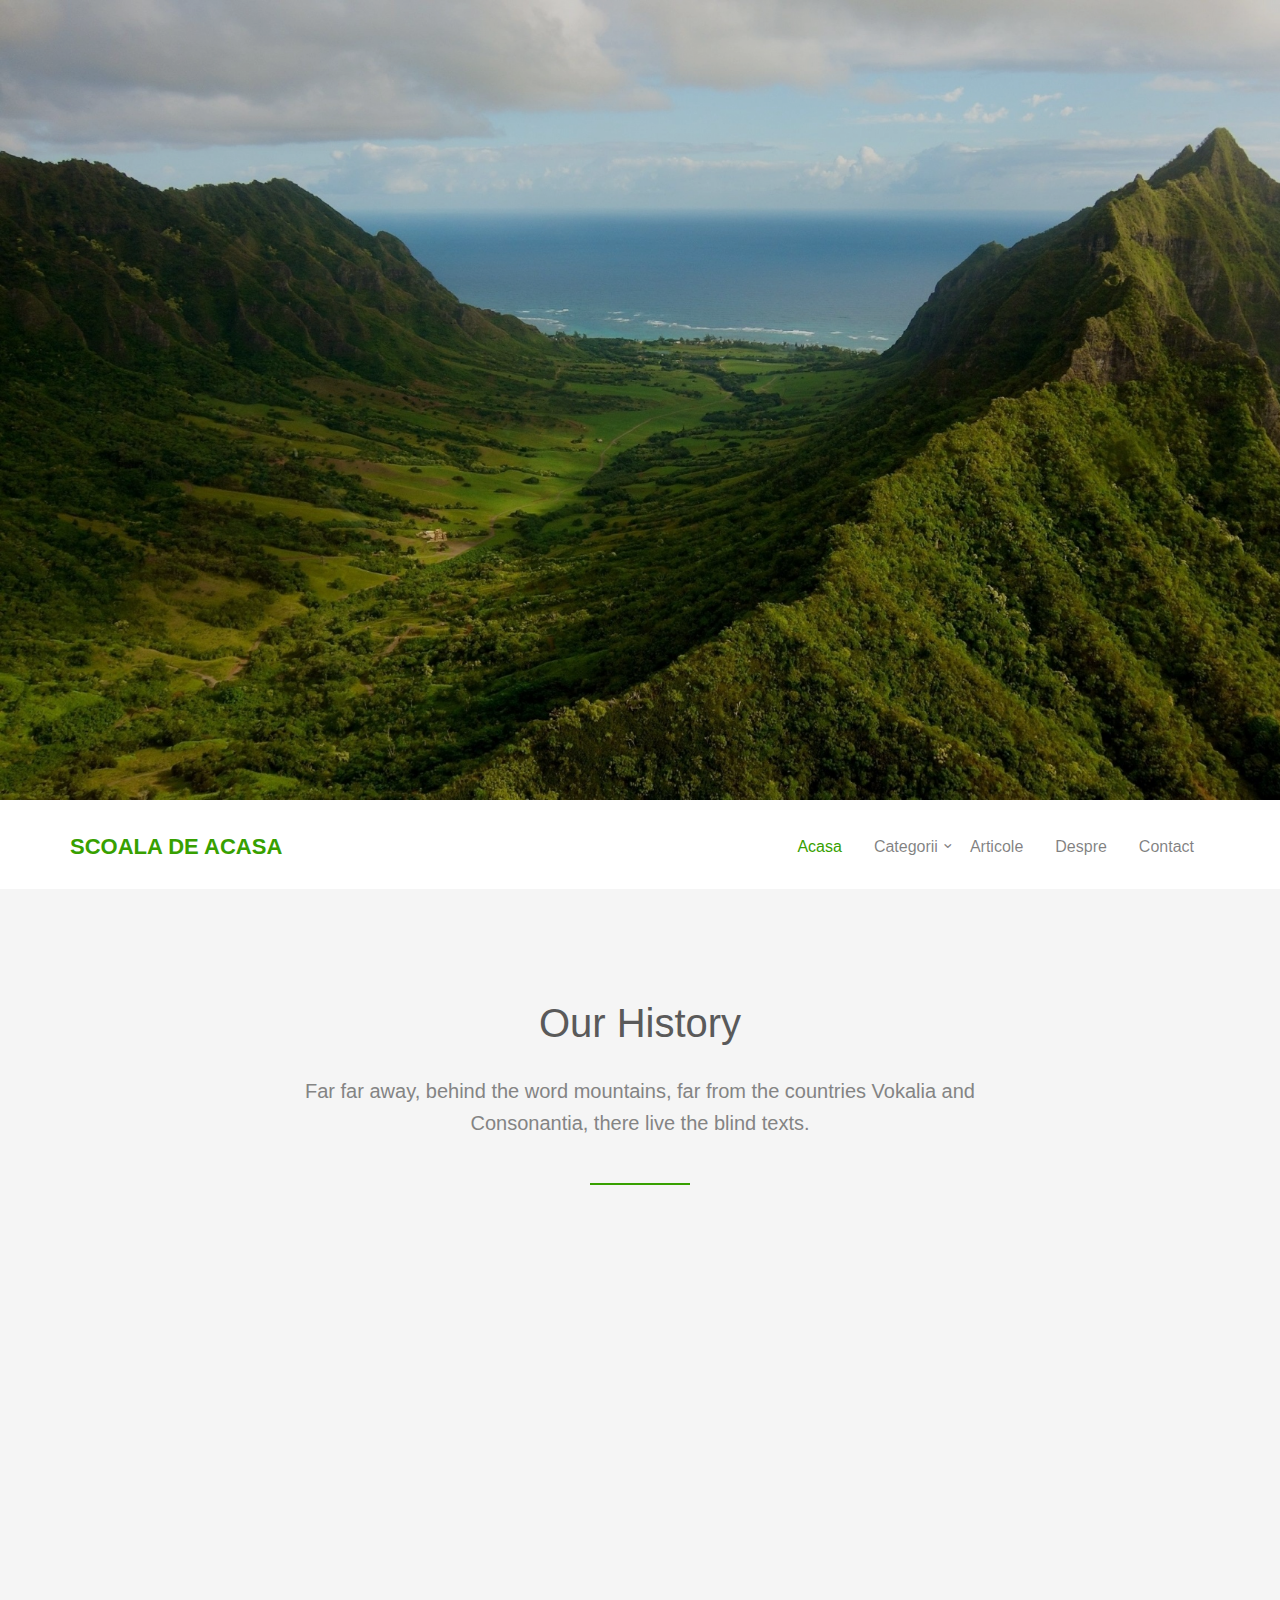
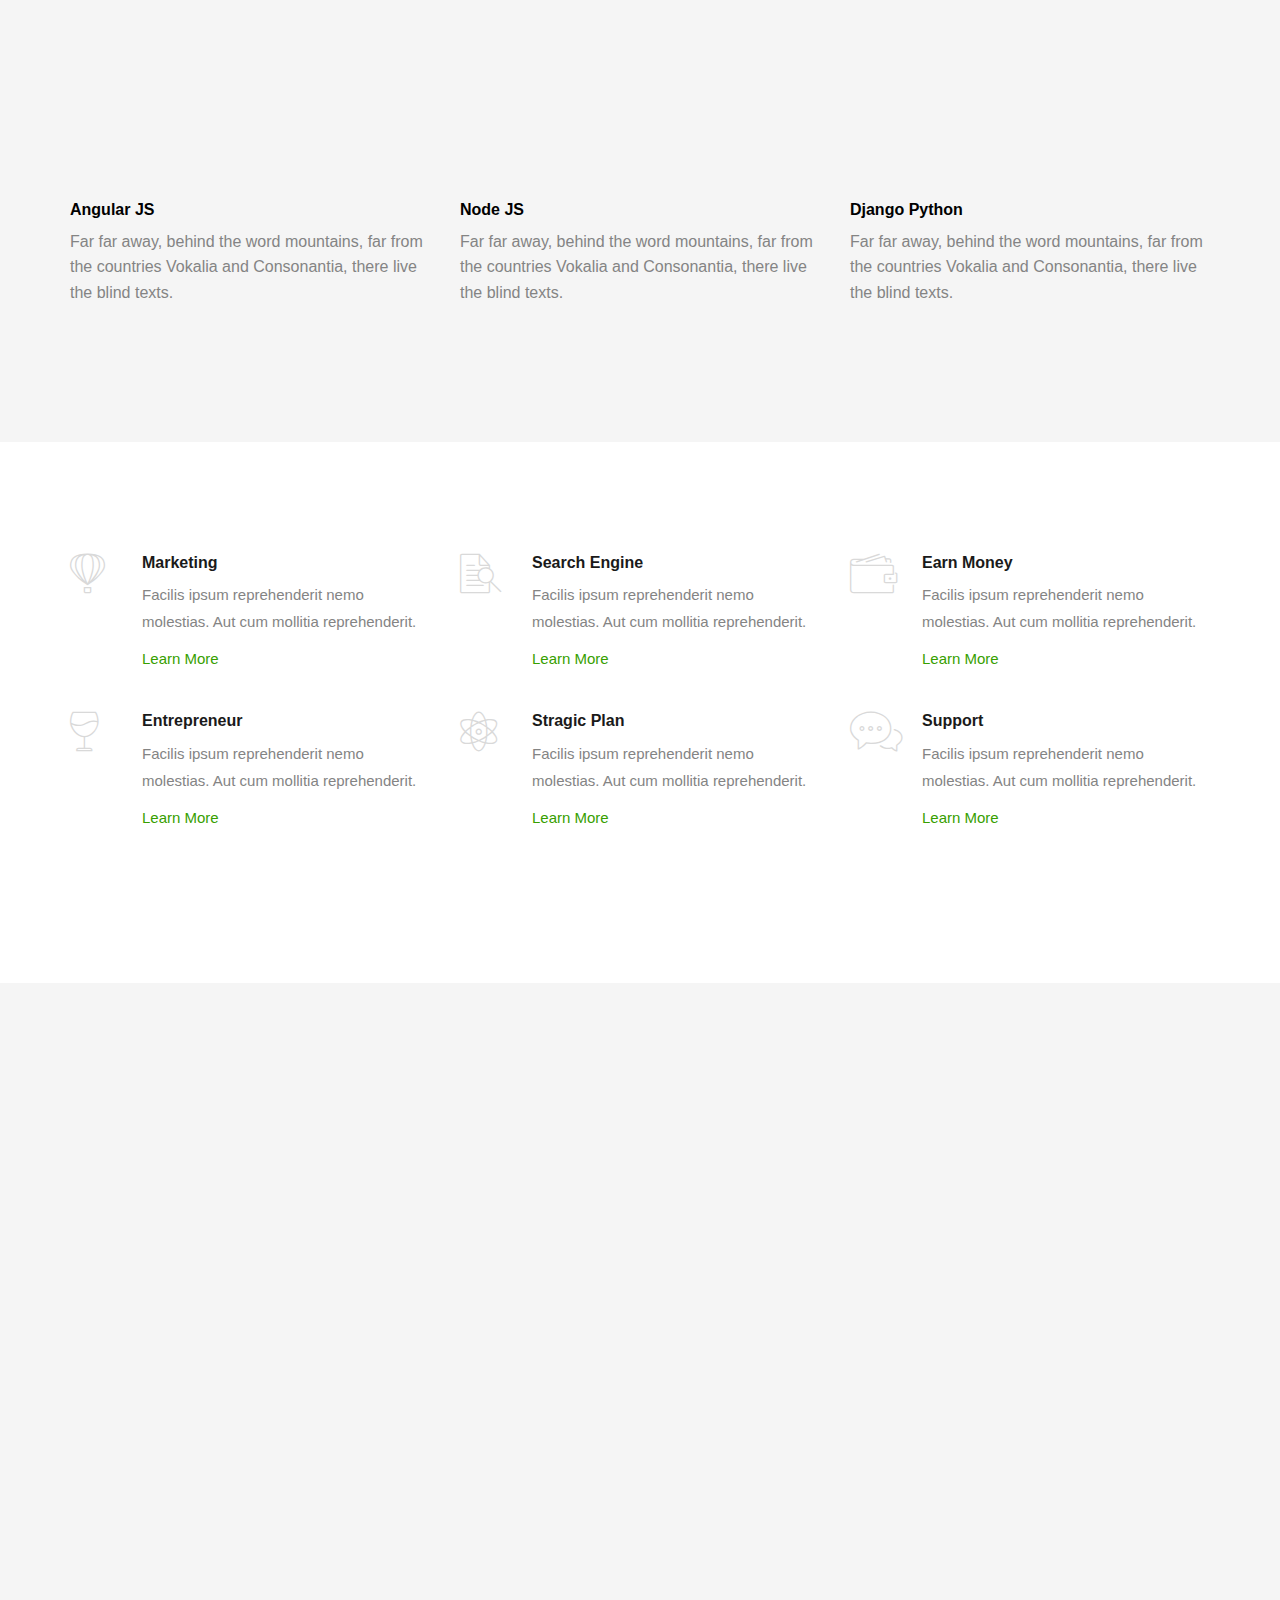
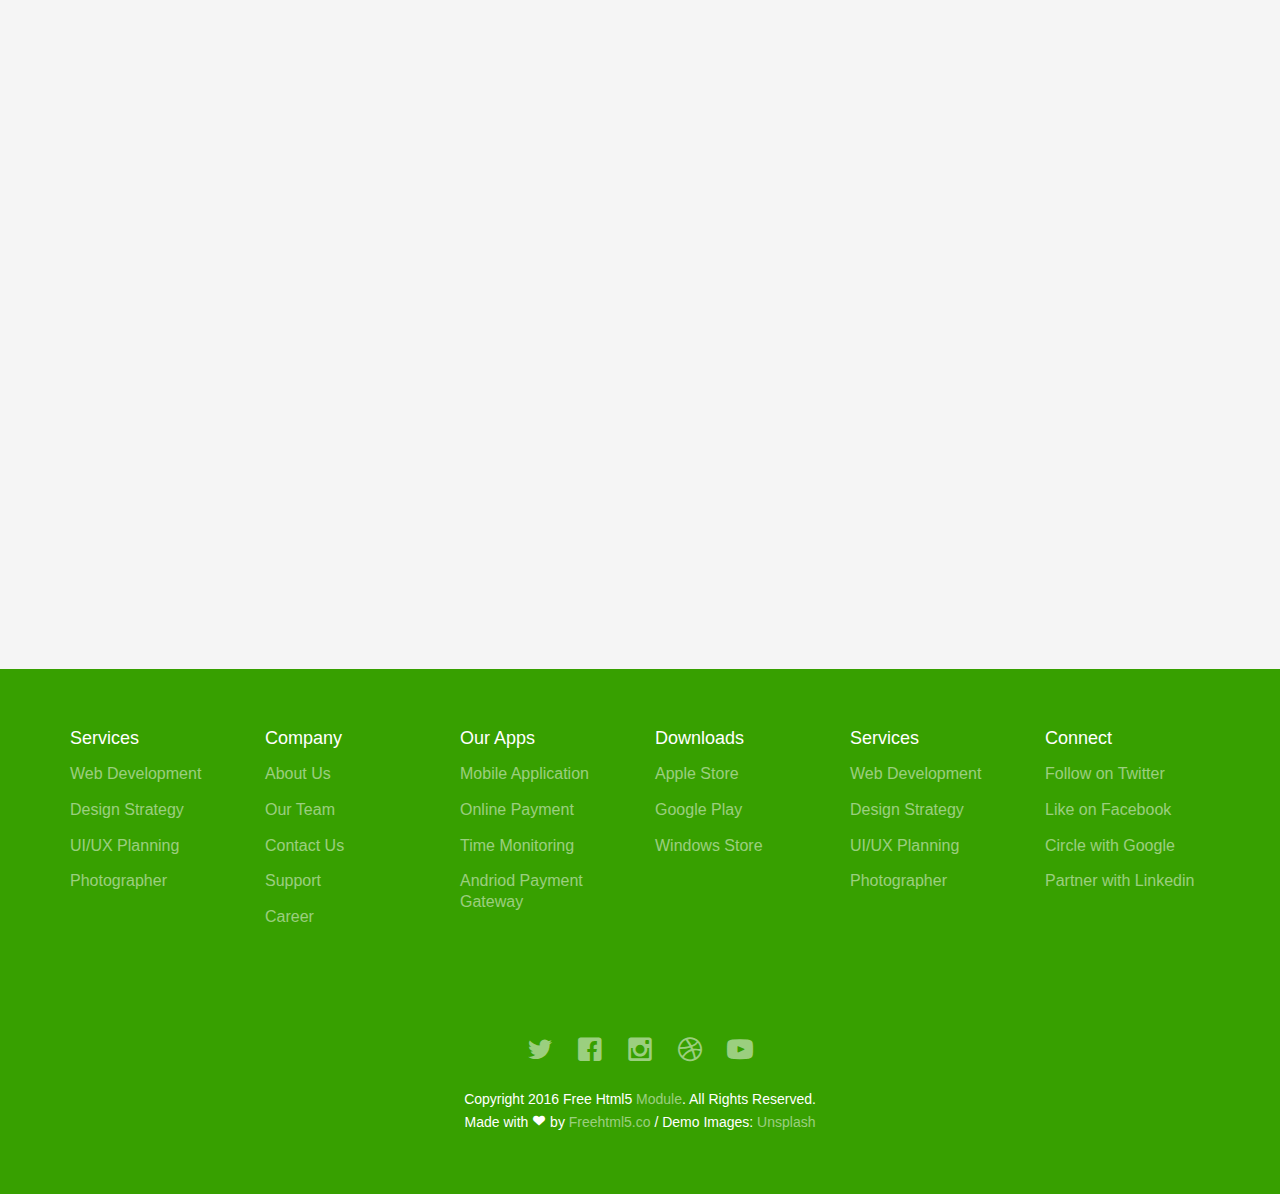
==== commit 956dd17e: "update post si despre" ====
--- a/teza info/about.html
+++ b/teza info/about.html
@@ -7,18 +7,18 @@
 	<head>
 	<meta charset="utf-8">
 	<meta http-equiv="X-UA-Compatible" content="IE=edge">
-	<title>Module &mdash; 100% Free Fully Responsive HTML5 Template by FREEHTML5.co</title>
+	<title>Despre Noi</title>
 	<meta name="viewport" content="width=device-width, initial-scale=1">
 	<meta name="description" content="Free HTML5 Template by FREEHTML5.CO" />
 	<meta name="keywords" content="free html5, free template, free bootstrap, html5, css3, mobile first, responsive" />
 	<meta name="author" content="FREEHTML5.CO" />
 
-  <!-- 
+  <!--
 	//////////////////////////////////////////////////////
 
-	FREE HTML5 TEMPLATE 
+	FREE HTML5 TEMPLATE
 	DESIGNED & DEVELOPED by FREEHTML5.CO
-		
+
 	Website: 		http://freehtml5.co/
 	Email: 			info@freehtml5.co
 	Twitter: 		http://twitter.com/fh5co
@@ -42,7 +42,7 @@
 	<link rel="shortcut icon" href="favicon.ico">
 
 	<!-- <link href='https://fonts.googleapis.com/css?family=Open+Sans:400,700,300' rel='stylesheet' type='text/css'> -->
-	
+
 	<!-- Animate.css -->
 	<link rel="stylesheet" href="css/animate.css">
 	<!-- Icomoon Icon Fonts-->
@@ -68,19 +68,19 @@
 	<body>
 		<div id="fh5co-wrapper">
 		<div id="fh5co-page">
-	
+
 		<div class="fh5co-hero">
 			<div class="fh5co-overlay"></div>
-			<div class="fh5co-cover text-center" data-stellar-background-ratio="0.5" style="background-image: url(images/cover_bg_1.jpg);">
+			<div class="fh5co-cover text-center" data-stellar-background-ratio="0.5" style="background-image: url(images/backdespre.jpg);">
 				<div class="desc animate-box">
 					<div class="container">
 						<div class="col-md-10 col-md-offset-1">
 
-							<a href="index.html" id="main-logo">Module</a>
+						<!--	<a href="index.html" id="main-logo">Module</a> -->
 							<div class="animate-box">
-								<h2>About Module</h2>
-								<p>HandCrafted by <a href="http://frehtml5.co/" target="_blank" class="fh5co-site-name">FreeHTML5.co</a></p>
-								<p><a class="btn btn-primary btn-lg" href="#">Get Started</a></p>
+								<h2>Despre noi</h2>
+								<!--<p>HandCrafted by <a href="http://frehtml5.co/" target="_blank" class="fh5co-site-name">FreeHTML5.co</a></p>
+								<p><a class="btn btn-primary btn-lg" href="#">Get Started</a></p> -->
 							</div>
 						</div>
 					</div>
@@ -93,23 +93,24 @@
 			<div class="container">
 				<div class="nav-header">
 					<a href="#" class="js-fh5co-nav-toggle fh5co-nav-toggle dark"><i></i></a>
-					<h1 id="fh5co-logo"><a href="index.html">Module</a></h1>
+					<h1 id="fh5co-logo"><a href="index.html">Scoala de Acasa</a></h1>
 					<!-- START #fh5co-menu-wrap -->
 					<nav id="fh5co-menu-wrap" role="navigation">
 						<ul class="sf-menu" id="fh5co-primary-menu">
-							<li><a href="index.html">Home</a></li>
+							<li class="active"><a href="index.html">Acasa</a></li>
 							<li>
-								<a href="#" class="fh5co-sub-ddown">Dropdown</a>
+								<a href="#" class="fh5co-sub-ddown">Categorii</a>
 								<ul class="fh5co-sub-menu">
-									<li><a href="#">Web Design</a></li>
-									<li><a href="#">CSS3 &amp; HTML5</a></li>
-									<li><a href="#">Angular JS</a></li>
-									<li><a href="#">Node JS</a></li>
-									<li><a href="#">Django &amp; Python</a></li>
+									<li><a href="Sport.html">Sport</a></li>
+									<li><a href="Nutritie.html">Nutritie</a></li>
+									<li><a href="Casa-ta.html">Casa ta</a></li>
+									<li><a href="Gradina.html">Gradina</a></li>
+									<li><a href="Bucatarie.html">Bucatarie</a></li>
+									<li><a href="Pentru-tine.html">Pentru tine</a></li>
 								</ul>
 							</li>
-							<li class="active"><a href="about.html">About</a></li>
-							<li><a href="blog.html">Blog</a></li>
+							<li><a href="blog.html">Articole</a></li>
+							<li><a href="about.html">Despre</a></li>
 							<li><a href="contact.html">Contact</a></li>
 						</ul>
 					</nav>
@@ -131,9 +132,9 @@
 
 				<div class="row row-bottom-padded-md">
 					<div class="col-md-12 text-center animate-box">
-						<p><img src="images/cover_bg_1.jpg" alt="Free HTML5 Bootstrap Template" class="img-responsive img-rounded"></p>
-					</div>
-					
+						<p><img src="images/desprenoii.jpeg" alt="Free HTML5 Bootstrap Template" class="img-responsive img-rounded"></p>
+					</div>
+
 				</div>
 				<div class="row">
 					<div class="col-md-4">
@@ -156,7 +157,7 @@
 					</div>
 				</div>
 
-				
+
 			</div>
 		</div>
 
@@ -271,7 +272,7 @@
 							<blockquote>
 								<p>Far far away, behind the word mountains, far from the countries Vokalia and Consonantia, there live the blind texts. Far far away, behind the word mountains, far from the countries Vokalia and Consonantia, there live the blind texts.</p>
 							</blockquote>
-							
+
 
 						</div>
 					</div>
@@ -284,7 +285,7 @@
 							<blockquote>
 								<p>Far far away, behind the word mountains, far from the countries Vokalia and Consonantia, there live the blind texts. Far far away, behind the word mountains, far from the countries Vokalia and Consonantia, there live the blind texts.</p>
 							</blockquote>
-							
+
 						</div>
 					</div>
 					<div class="col-md-4">
@@ -296,7 +297,7 @@
 							<blockquote>
 								<p>Far far away, behind the word mountains, far from the countries Vokalia and Consonantia, there live the blind texts. Far far away, behind the word mountains, far from the countries Vokalia and Consonantia, there live the blind texts.</p>
 							</blockquote>
-							
+
 						</div>
 					</div>
 				</div>
@@ -312,7 +313,7 @@
 							<blockquote>
 								<p>Far far away, behind the word mountains, far from the countries Vokalia and Consonantia, there live the blind texts. Far far away, behind the word mountains, far from the countries Vokalia and Consonantia, there live the blind texts.</p>
 							</blockquote>
-							
+
 
 						</div>
 					</div>
@@ -325,7 +326,7 @@
 							<blockquote>
 								<p>Far far away, behind the word mountains, far from the countries Vokalia and Consonantia, there live the blind texts. Far far away, behind the word mountains, far from the countries Vokalia and Consonantia, there live the blind texts.</p>
 							</blockquote>
-							
+
 						</div>
 					</div>
 					<div class="col-md-4">
@@ -337,7 +338,7 @@
 							<blockquote>
 								<p>Far far away, behind the word mountains, far from the countries Vokalia and Consonantia, there live the blind texts. Far far away, behind the word mountains, far from the countries Vokalia and Consonantia, there live the blind texts.</p>
 							</blockquote>
-							
+
 						</div>
 					</div>
 				</div>
@@ -345,10 +346,10 @@
 		</div>
 		<!-- fh5co-content-section -->
 
-		
-		
-
-	
+
+
+
+
 		<footer>
 			<div id="footer">
 				<div class="container">
@@ -424,7 +425,7 @@
 			</div>
 		</footer>
 
-	
+
 
 	</div>
 	<!-- END fh5co-page -->
@@ -452,10 +453,9 @@
 	<!-- Magnific Popup -->
 	<script src="js/jquery.magnific-popup.min.js"></script>
 	<script src="js/magnific-popup-options.js"></script>
-	
+
 	<!-- Main JS -->
 	<script src="js/main.js"></script>
 
 	</body>
 </html>
-
--- a/teza info/css/style.css
+++ b/teza info/css/style.css
@@ -152,6 +152,8 @@
 .fh5co-hero.fh5co-hero-2 .fh5co-overlay {
   position: absolute !important;
   width: 100%;
+  height:100%;
+  background-size:contain;
   top: 0;
   left: 0;
   bottom: 0;
@@ -556,7 +558,7 @@
 #fh5co-blog-section,
 #fh5co-features,
 .fh5co-content-section {
-  padding: 7em 0;
+  padding: ;
 }
 @media screen and (max-width: 768px) {
   #fh5co-work-section,
